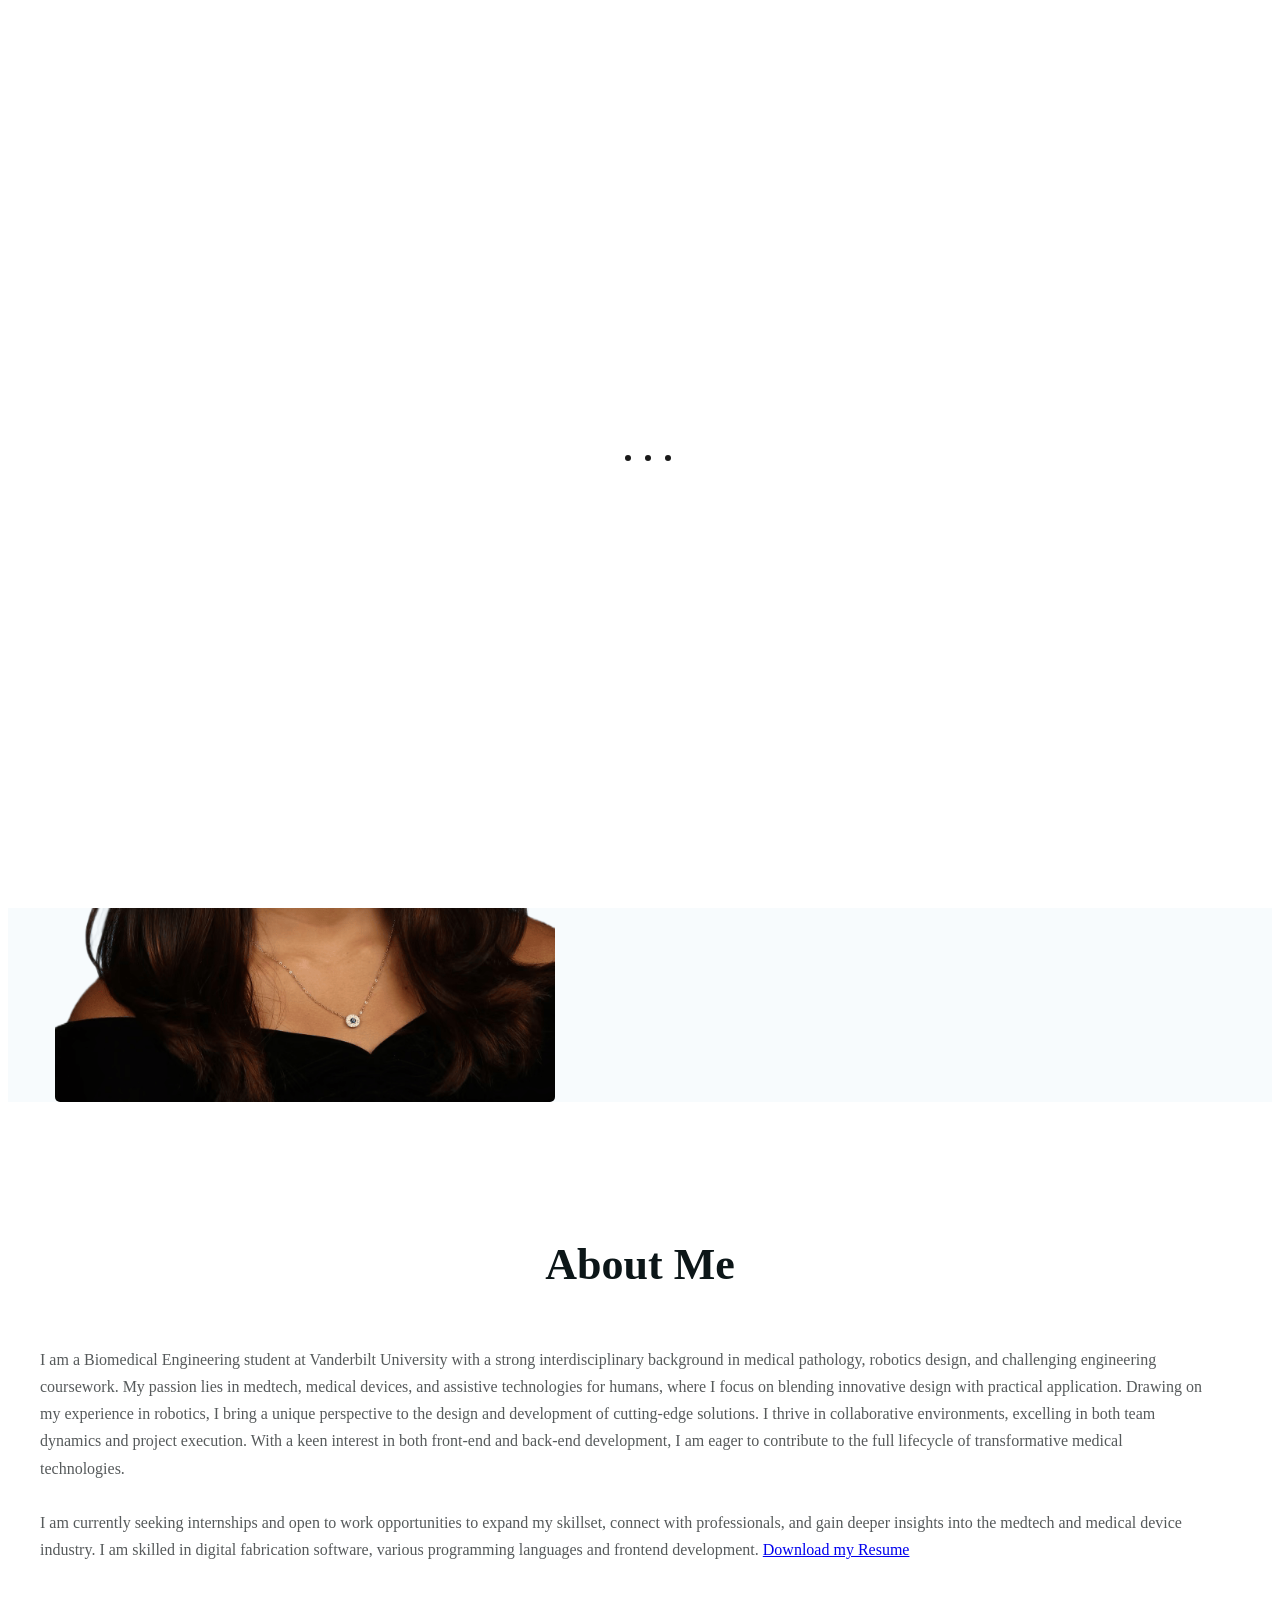
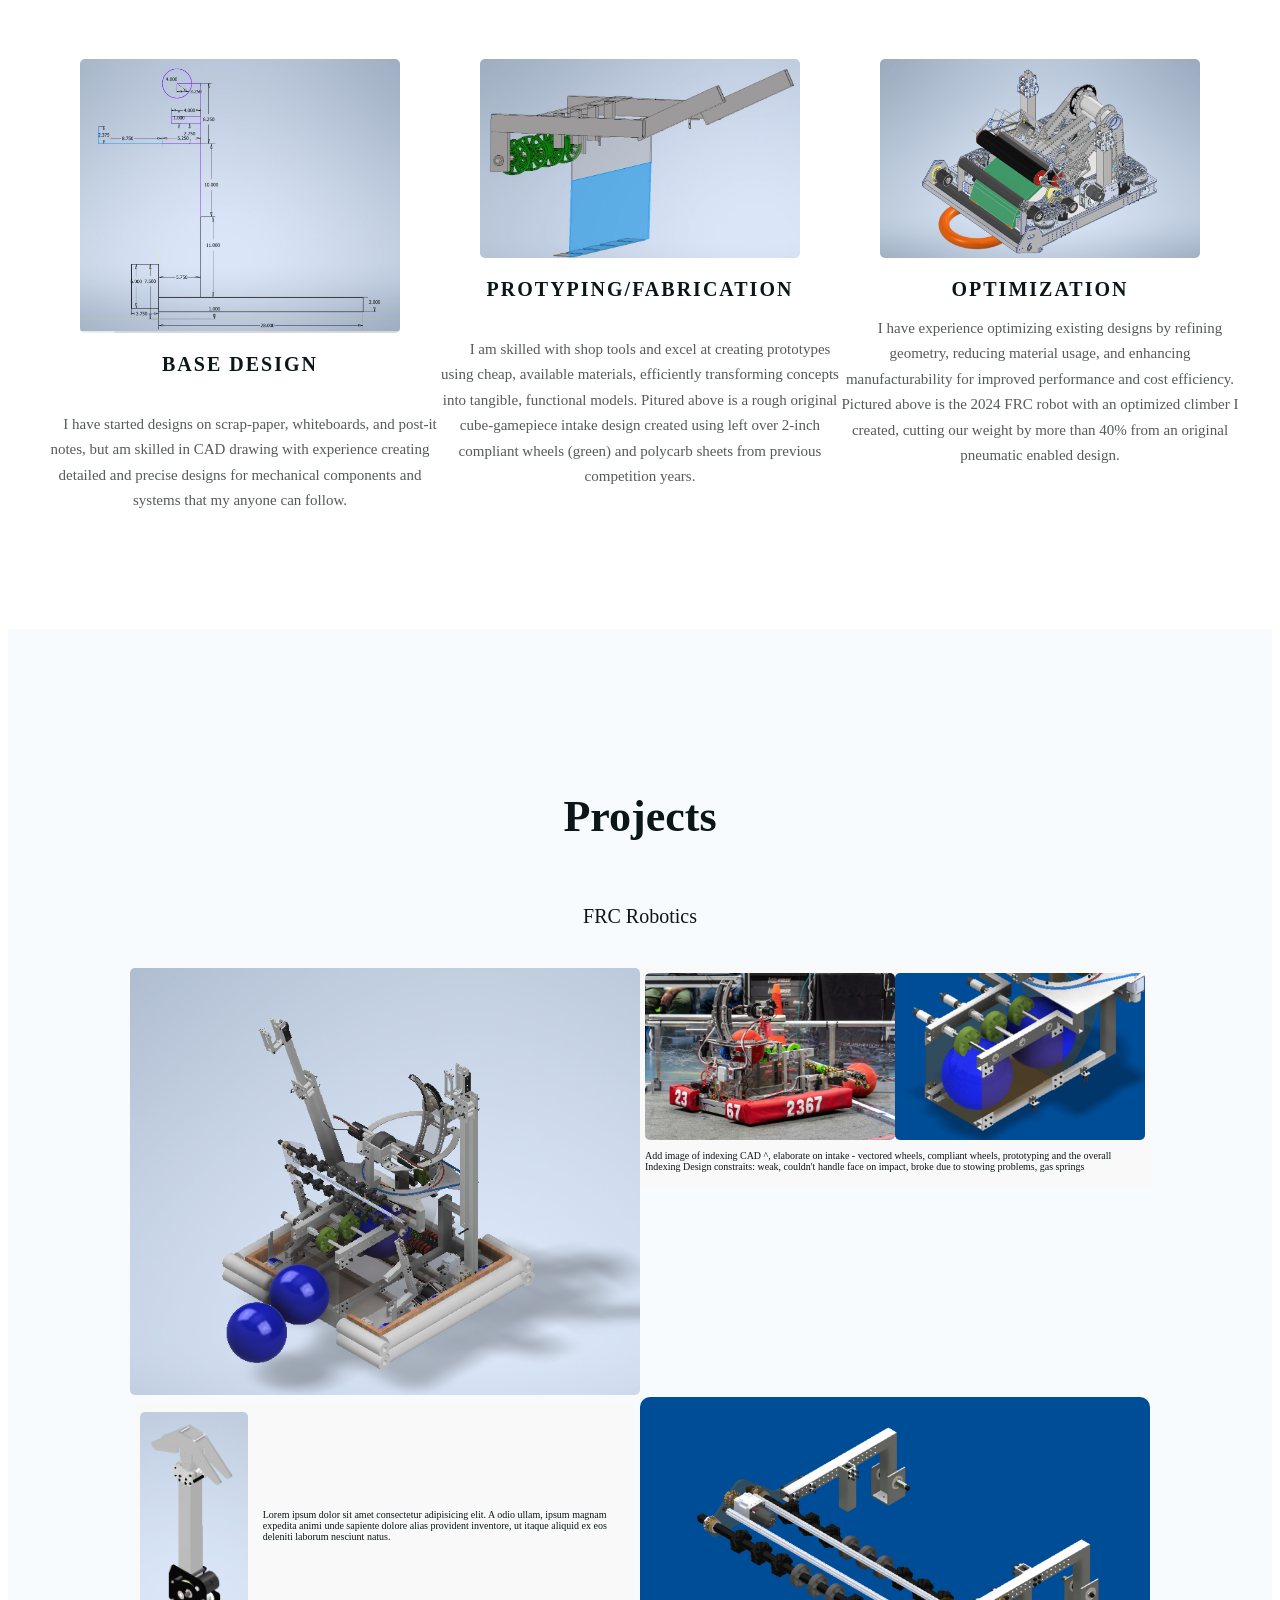
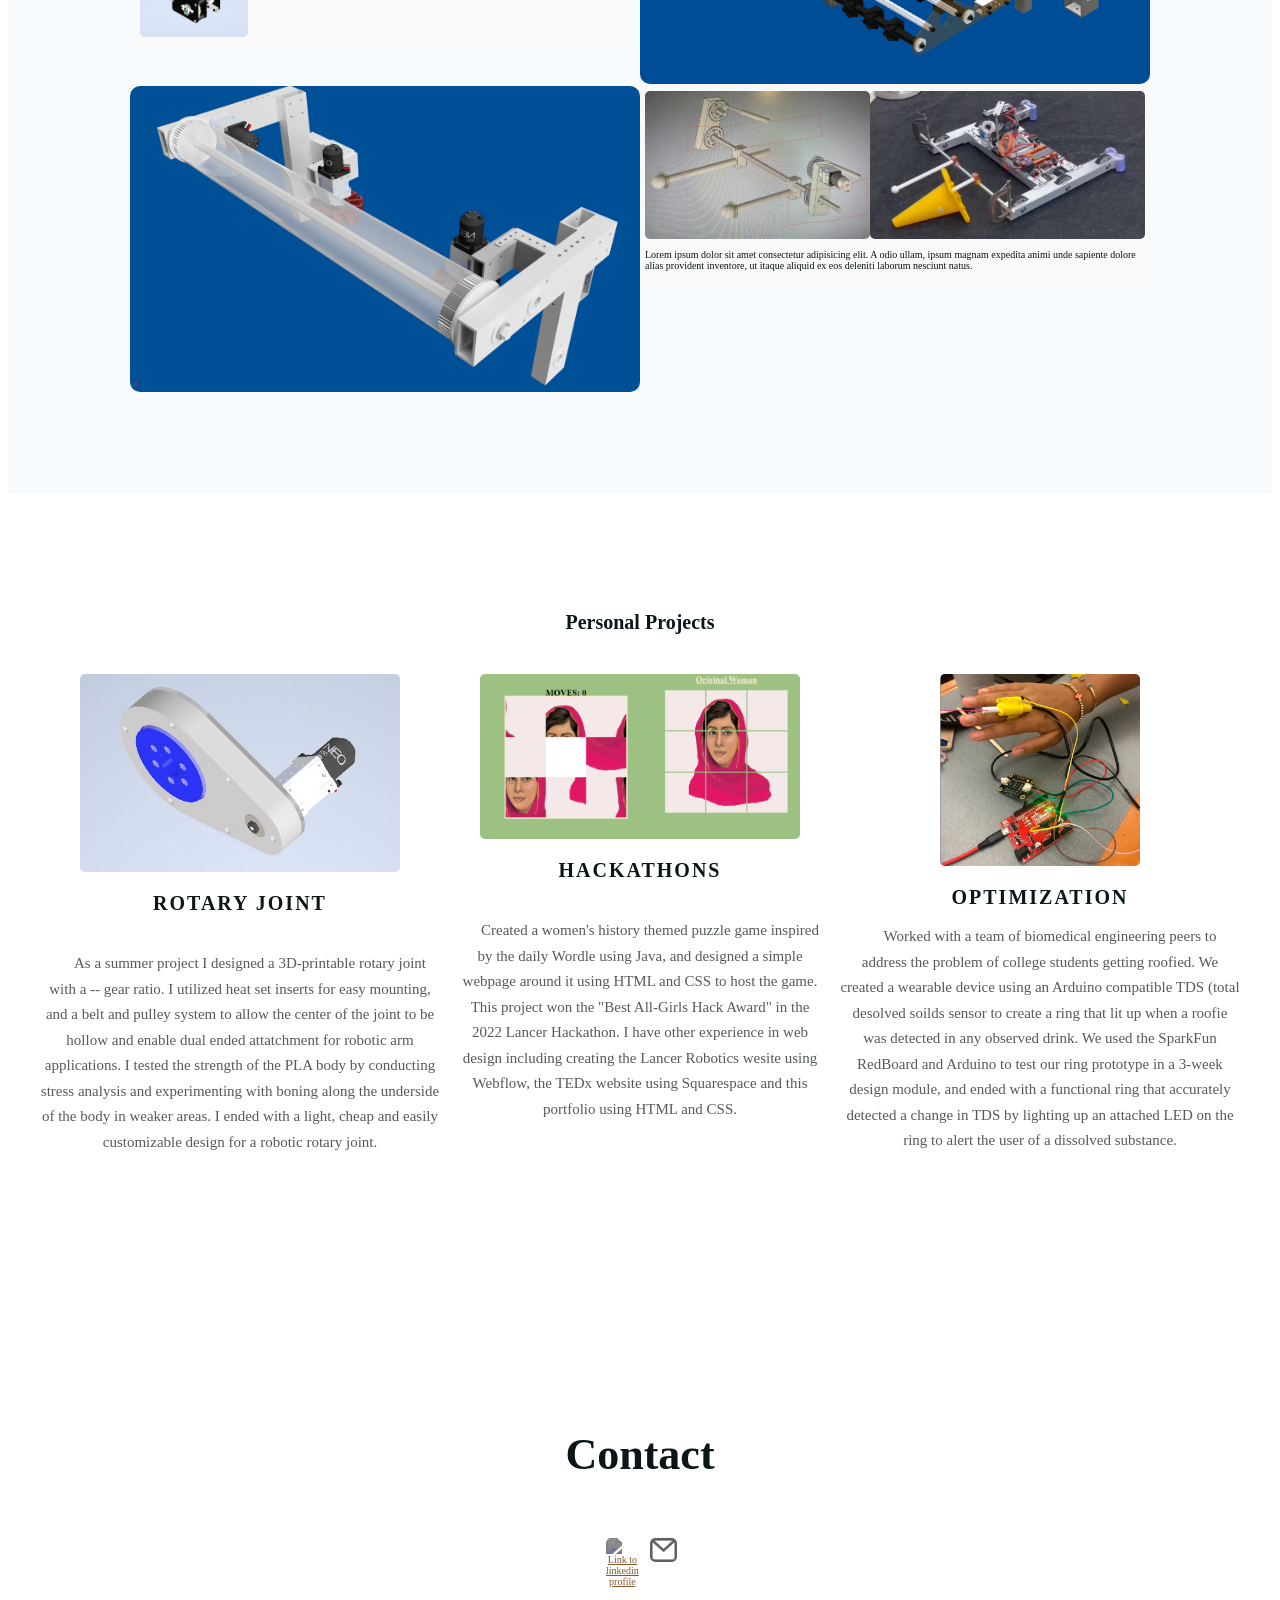
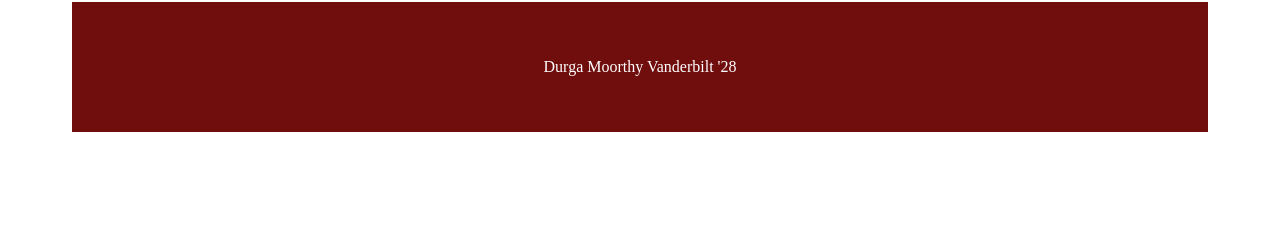
==== index.html @ f0c2b2a3 "initial commit" ====
<!DOCTYPE html>
<html lang="en">
  <head>
    <meta charset="UTF-8" />
    <meta name="viewport" content="width=device-width, initial-scale=1.0" />
    <title>Durga Moorthy</title>
    <link rel="shortcut icon" href="img/favicon.png" type="image/x-icon" />
    <link rel="stylesheet" href="css/main.css" />
    <link rel="stylesheet" href="css/media.css" />
    <link
      rel="stylesheet"
      href="https://cdnjs.cloudflare.com/ajax/libs/aos/2.3.4/aos.css"
      integrity="sha512-1cK78a1o+ht2JcaW6g8OXYwqpev9+6GqOkz9xmBN9iUUhIndKtxwILGWYOSibOKjLsEdjyjZvYDq/cZwNeak0w=="
      crossorigin="anonymous"
      referrerpolicy="no-referrer"
    />
  </head>

  <body>
    <div id="preloader">
      <div class="jumping-dots">
        <div></div>
        <div></div>
        <div></div>
      </div>
    </div>

    <header id="header" class="header">
      <div class="container container-lg">
        <div class="header-nav">
          <a href="#home" class="logo">D<span>.</span>Moorthy</a>
          <nav id="nav" class="nav">
            <ul class="nav-list">
              <li class="nav-item">
                <a href="#home" class="nav-link active">Home</a>
              </li>
              <li class="nav-item">
                <a href="#about" class="nav-link">About</a>
              </li>
              <li class="nav-item">
                <a href="#projects" class="nav-link">Projects</a>
              </li>
              <li class="nav-item">
                <a href="#contact" class="nav-link">Contact</a>
              </li>
            </ul>
            <button id="nav-btn" class="nav-btn">
              <img
                id="nav-btn-img"
                src="img/icons/open.svg"
                alt="Navigation button"
              />
            </button>
          </nav>
        </div>
      </div>
    </header>

    <section id="home" class="hero">
      <div class="container container-lg">
        <div
          class="hero-row"
          data-aos="fade-zoom-in"
          data-aos-easing="ease-in-out"
          data-aos-delay="1800"
          data-aos-duration="2000"
        >
          <div class="hero-content">
            <span class="hero-greeting"> Hello, I am</span>
            <h1 class="hero-heading">Durga Moorthy</h1>
            <span class="hero-heading-subtitle"
              >Biomedical Engineering at Vanderbilt University</span
            >
            <pre>     </pre>



            <div>
              <a href="#projects" class="btn">My Projects</a>
              <a href="#contact" class="btn btn-white">Contact Me</a>
            </div>
          </div>
          <div class="hero-img">
            <img
              src="img/BgRemovedSnrPic.png"
              alt="SnrPortrait</a>
              "
            />
          </div>
        </div>
      </div>
    </section>

    <section id="about" class="about">
      <div class="container">
        <div class="about-title">
          <h2 class="title">About Me</h2>
        </div>
        <div class="about-row">
          <div class="about-content">
            <p class="about-descr">
              I am a Biomedical Engineering student at Vanderbilt University with a strong interdisciplinary background in medical pathology, robotics design, and challenging engineering coursework. My passion lies in medtech, medical devices, and assistive technologies for humans, where I focus on blending innovative design with practical application. Drawing on my experience in robotics, I bring a unique perspective to the design and development of cutting-edge solutions. I thrive in collaborative environments, excelling in both team dynamics and project execution. With a keen interest in both front-end and back-end development, I am eager to contribute to the full lifecycle of transformative medical technologies. <br />
              <br />
              I am currently seeking internships and open to work opportunities to expand my skillset, connect with professionals, and gain deeper insights into the medtech and medical device industry. I am skilled in digital fabrication software, various programming languages and frontend development.

              <a href="img/services/Resume.pdf" target="_blank">Download my Resume</a>

            </p>
            
          </div>
          
        </div>

        <div class="services-row">
          <div class="service-card" data-aos="fade-down">
            <img class="service-card-img" src="img/services/sketch.jpeg" alt=""
             style="width: 80%; height: auto; max-width: 450px; filter: invert(0);" />
            <h3 class="service-card-title">Base Design</h3>
            <br>
            <p style="text-indent: 20px;">
              I have started designs on scrap-paper, whiteboards, and post-it notes, but am skilled in CAD drawing with experience creating detailed and precise designs for mechanical components and systems that my anyone can follow.
            </p>
          </div>

          <div class="service-card" data-aos="fade-down">
            <img class="service-card-img" src="img/services/squarev1.png" alt="" 
            style="width: 80%; height: auto; max-width: 450px; filter: invert(0);" />
            <h3 class="service-card-title">Protyping/Fabrication</h3>
            <br>
            <p style="text-indent: 20px;">
              I am skilled with shop tools and excel at creating prototypes using cheap, available materials, efficiently transforming concepts into tangible, functional models. Pitured above is a rough original cube-gamepiece intake design created using left over 2-inch compliant wheels (green) and polycarb sheets from previous competition years.
            </p>
          </div>

          <div class="service-card" data-aos="fade-down">
            <img class="service-card-img" src="img/services/2024.png" alt="" 
            style="width: 80%; height: auto; max-width: 450px; filter: invert(0);" />
            <h3 class="service-card-title">Optimization</h3>
            <p style="text-indent: 20px;">
              I have experience optimizing existing designs by refining geometry, reducing material usage, and enhancing manufacturability for improved performance and cost efficiency. Pictured above is the 2024 FRC robot with an optimized climber I created, cutting our weight by more than 40% from an original pneumatic enabled design.
            </p>
          </div>
        </div>
      </div>
    </section>

   <section id="projects" class="projects">
  <div class="container container-lg">
    <div class="projects-title">
      <pre>
        
      </pre>
      <h2 class="title">Projects</h2>
      <pre>
        
      </pre>
      <span class="hero-heading-subtitle">FRC Robotics</span>
    </div>

    <div class="projects-row">
      <!-- Interactive Block 1 -->
      <div class="project-box">
        <a href="#!">
          <img class="project-img" src="img/services/01.webp" alt="" style="border-radius: 5px;"/>
          <div class="project-mask">
            <div class="project-caption">
              <h5 class="white">Compliant Wheel Indexing</h5>
              <p class="white">FRC Rapid React</p>
            </div>
          </div>
        </a>
      </div>

      <!-- Still Text Block 2 with Images -->
      <div class="project-box">
        <div class="project-text-block">
          <div class="static-images">
            
            <img src="img/services/2022robot.jpeg" alt="Static Img 2" style="width: 50%; height: auto;" />
            <img src="img/services/indexing.png" alt="Static Image 1" style="width: 50%; height: auto;" />

          </div>
          <p>
            Add image of indexing CAD ^, elaborate on intake - vectored wheels, compliant wheels, prototyping and the overall Indexing

            Design constraits: weak, couldn't handle face on impact, broke due to stowing problems, gas springs

          </p>
        </div>
      </div>

      <!-- Still Text Block 3 with Images -->
    <div class="project-box">
      <div class="project-text-block" style="margin: 5px; display: flex; align-items: center;">
        <!-- Image Block -->
        <div style="flex-shrink: 0;">
        <img 
          src="img/works/03.png" 
          alt="Added Image" 
          style="margin-top: 5px; margin-bottom: 5px; width: auto; height: 225px; border-radius: 5px;" 
        />
      </div>

        
        <!-- Text Block -->
        <div style="margin-left: 10px; padding: 5px;">
          <p>
            Lorem ipsum dolor sit amet consectetur adipisicing elit. A odio ullam,
            ipsum magnam expedita animi unde sapiente dolore alias provident
            inventore, ut itaque aliquid ex eos deleniti laborum nesciunt natus.
          </p>
        </div>
      </div>
    </div>





      <!-- Interactive Block 4 -->
      <div class="project-box">
        <a href="#!">
          <img class="project-img" src="img/services/2022intake.png" alt="" style="border-radius: 10px;"/>
          <div class="project-mask">
            <div class="project-caption">
              <h5 class="white">Vectored Wheel Intake</h5>
              <p class="white">FRC Rapid React</p>
            </div>
          </div>
        </a>
      </div>

      <!-- Interactive Block 5 -->
      <div class="project-box">
        <a href="#!">
          <img class="project-img" src="img/services/cubeintake.png" alt="" style="border-radius: 10px;"/>
          <div class="project-mask">
            <div class="project-caption">
              <h5 class="white">Dual Purpose Intake Prototyping</h5>
              <p class="white">FRC Charged Up</p>
            </div>
          </div>
        </a>
      </div>

      <!-- Still Text Block 6 with Images -->
      <div class="project-box">
        <div class="project-text-block">
          <div class="static-images">
            <img src="img/services/cone.png" alt="Static Image 5" style="width: 45%; height:auto;"/>
            <img src="img/services/conetest.png" alt="Static Image 6" style="width: 55%; height:auto;"/>
          </div>
          <p>
            Lorem ipsum dolor sit amet consectetur adipisicing elit. A odio ullam,
            ipsum magnam expedita animi unde sapiente dolore alias provident
            inventore, ut itaque aliquid ex eos deleniti laborum nesciunt natus.
          </p>
        </div>
      </div>
    </div>
  </div>
</section>



 <section id="about" class="about">
      <div class="container">
        <div class="about-title">
          <h2 class="title" style="font-size: 20px;">Personal Projects</h2>
        </div>
       

        <div class="services-row">
          <div class="service-card" data-aos="fade-down">
            <img class="service-card-img" src="img/services/rotaryjoint.png" alt=""
             style="width: 80%; height: auto; max-width: 450px; filter: invert(0);" />
            <h3 class="service-card-title">Rotary Joint</h3>
            <br>
            <p style="text-indent: 20px;">
              As a summer project I designed a 3D-printable rotary joint with a -- gear ratio. I utilized heat set inserts for easy mounting, and a belt and pulley system to allow the center of the joint to be hollow and enable dual ended attatchment for robotic arm applications. I tested the strength of the PLA body by conducting stress analysis and experimenting with boning along the underside of the body in weaker areas. I ended with a light, cheap and easily customizable design for a robotic rotary joint.
            </p>
          </div>

          <div class="service-card" data-aos="fade-down">
            <img class="service-card-img" src="img/services/game.png" alt="" 
            style="width: 80%; height: auto; max-width: 450px; filter: invert(0);" />
            <h3 class="service-card-title">Hackathons</h3>
            <br>
            <p style="text-indent: 20px; margin: 5px; padding: 10px;">
              Created a women's history themed puzzle game inspired by the daily Wordle using Java, and designed a simple webpage around it using HTML and CSS to host the game. This project won the "Best All-Girls Hack Award" in the 2022 Lancer Hackathon. I have other experience in web design including creating the Lancer Robotics wesite using Webflow, the TEDx website using Squarespace and this portfolio using HTML and CSS.
          </div>

          <div class="service-card" data-aos="fade-down">
            <img class="service-card-img" src="img/services/ring.png" alt="" 
            style="width: 50%; height: auto; max-width: 450px; filter: invert(0);" />
            <h3 class="service-card-title">Optimization</h3>
            <p style="text-indent: 20px;">
              Worked with a team of biomedical engineering peers to address the problem of college students getting roofied. We created a wearable device using an Arduino compatible TDS (total desolved soilds sensor to create a ring that lit up when a roofie was detected in any observed drink. We used the SparkFun RedBoard and Arduino to test our ring prototype in a 3-week design module, and ended with a functional ring that accurately detected a change in TDS by lighting up an attached LED on the ring to alert the user of a dissolved substance.
            </p>
          </div>
        </div>
      </div>
    </section>


<div class="container container-lg">
    
     






       

    <section id="contact" class="contact">
      <div class="container">
        <div class="contact-title">
          <h4 class="title">Contact</h4>
        </div>
        <div class="contact-content">
          <div class="social-links-row footer-social">
          

            <a href="https://www.linkedin.com/in/durga-moorthy-82a44b263/">
              <img
                src="img/social_icons/linkedin.svg"
                alt="Link to linkedin profile"
                style="height: 24px; margin-right: 10px;"
              />
            </a>

            <a href="mailto:durga.s.moorthy@vanderbilt.edu">
              <img
                src="img/social_icons/gmail.png"
                alt="Link to gmail"
                style="height: 24px;"
              />
            </a>

          </div>
          
        </div>


    <footer class="footer">
      <div class="container">
        <div class="footer-row">
           

          

  
             

          <div class="footer-copyright">
            <p class="white">Durga Moorthy Vanderbilt '28
          </div>
        </div>
      </div>
    </footer>

    <div id="goToTop" class="goToTop">
      <a href="#home">
        <img src="img/icons/arrow_up.svg" alt="Back to top"
      /></a>
    </div>

    <script
      src="https://cdnjs.cloudflare.com/ajax/libs/aos/2.3.4/aos.js"
      integrity="sha512-A7AYk1fGKX6S2SsHywmPkrnzTZHrgiVT7GcQkLGDe2ev0aWb8zejytzS8wjo7PGEXKqJOrjQ4oORtnimIRZBtw=="
      crossorigin="anonymous"
      referrerpolicy="no-referrer"
    ></script>
    <script src="js/main.js"></script>
  </body>
</html>
---- css/main.css ----
@import "./reset.css";
@import url("https://fonts.googleapis.com/css2?family=Poppins:wght@400;500;600;700&display=swap");

:root {
  --primary-bg-color: #f7fbfd;
  --primary-accent: #700d0d;
  --secondary-accent: #6f1d1b;

  --main-text-color: #0c1618;
  --gray-text-color: #565a5b;

  --white-color: #fff;
  --gray-color: #e9e8e8;
  --gray-color-2: #c0c0c0;
  --gray-color-3: #e6e6e6;

  --color-preloader-bg: var(--white-color);
  --color-dots: #1a1a1a;
}

/* Common styles */
html {
  font-size: 62.5%;
  scroll-behavior: smooth;
  overflow-x: hidden;
}

body {
  color: var(--main-text-color);
  font-family: 'Oswald'; font-size 10 px;
}

.container {
  padding: 0 3.2rem;
  max-width: 120rem;
  margin: 0 auto;
}

.container-lg {
  max-width: 160rem;
}

.title {
  font-size: 4.4rem;
  font-weight: 600;
  text-align: center;
}

.btn {
  display: inline-block;
  height: 5.2rem;
  font-weight: 500;
  font-size: 1.2rem;
  text-transform: uppercase;
  letter-spacing: 0.3em;
  line-height: 5.2rem;
  padding: 0 3.6rem;
  margin: 0 1.2rem 1.6rem 0;
  color: var(--white-color);
  text-decoration: none;
  text-align: center;
  white-space: nowrap;
  cursor: pointer;
  transition: all 0.3s;
  background-color: var(--primary-accent);
  border: 2px solid var(--primary-accent);
  transition: all 0.3s ease-in;
}

.btn:hover,
.btn:focus {
  background-color: var(--secondary-accent);
  border-color: var(--secondary-accent);
  color: var(--white-color);
  outline: 0;
}

.btn:active {
  background-color: #8b4a48;
}

.btn-white {
  background: transparent;
  font-weight: 700;
  border: 2px solid var(--primary-accent);
  color: var(--primary-accent);
  transition: all 0.3s ease-in;
}

.btn-white:hover,
.btn-white:focus {
  background: var(--primary-accent);
  border: 2px solid var(--primary-accent);
  color: var(--white-color);
}

.btn-white:active {
  background-color: #3c4446;
}

.btn-red {
  background: var(--secondary-accent);
  border: 2px solid var(--secondary-accent);
  color: var(--white-color);
  transition: all 0.3s ease-in;
}

.btn-red:hover,
.btn-red:focus {
  background: var(--primary-accent);
  border: 2px solid var(--primary-accent);
}

.btn-red:active {
  background-color: #3c4446;
}

h5 {
  font-size: 15px;
  letter-spacing: 2px;
  line-height: 23px;
  font-weight: 600;
  text-transform: uppercase;
}

.white {
  color: var(--white-color);
}

/* Header */
.header {
  z-index: 100;
  background-color: transparent;
  height: 7.2rem;
  width: 100%;
  position: absolute;
  top: 0;
  left: 0;
  padding: 2.5rem 0;
}

.header-nav {
  display: flex;
  justify-content: space-between;
  align-items: center;
  padding: 0 2.5rem;
  height: 7.2rem;
}

.header-sticky {
  position: fixed;
  top: 0;
  left: 0;
  width: 100%;
  z-index: 1999;
  background-color: rgba(255, 255, 255, 0.95);
  box-shadow: 0px 0px 15px rgba(0, 0, 0, 0.07);
  padding-top: 0;
  padding-bottom: 0;
  animation: slideInDown 0.3s ease-in-out;
}

@keyframes slideInDown {
  0% {
    transform: translateY(-100%);
    visibility: visible;
  }

  100% {
    transform: translateY(0);
  }
}

.logo {
  position: relative;
  padding: 0 1.2rem 0.3rem 0;
  line-height: 1;
  font-weight: 600;
  font-size: 3.2rem;
  color: var(--main-text-color);
}

.logo span {
  color: var(--secondary-accent);
  font-size: 4rem;
}

.nav-list {
  display: flex;
  column-gap: 2.6rem;
  font-weight: 400;
  font-size: 1.6rem;
}

.nav-btn {
  display: none;
}

.nav-link {
  color: var(--gray-text-color);
}

.nav-link.active {
  color: var(--secondary-accent);
  font-weight: 600;
}

/* Hero section */
.hero {
  position: relative;
  padding-top: 18rem;
  background-color: var(--primary-bg-color);
}

.hero-row {
  display: flex;
  flex-wrap: wrap;
}

.hero-content {
  text-align: left;
  align-self: center;
  flex: 0 0 58.3333%;
  padding: 2rem;
}

.hero-greeting {
  font-size: 2rem;
  font-weight: 400;
  text-transform: uppercase;
  letter-spacing: 0.3rem;
  color: var(--secondary-accent);
}

.hero-heading {
  margin: 0.5rem 0;
  font-weight: 500;
  font-size: 8rem;
  line-height: 1.2;
}

.hero-heading-subtitle {
  font-size: 2rem;
  font-weight: 400;
}

.hero-img {
  flex: 0 0 41.6667%;
  text-align: right !important;
  padding: 0 1.5rem;
}

.hero-img img {
  max-width: 100%;
  height: auto;
  vertical-align: bottom;
}

.about-social-list {
  display: flex;
}

.social-links-row {
  display: flex;
  justify-content: center;
  align-items: center;
  column-gap: 2rem;
  margin: 4rem 0 4rem;
}

.social-links-row a {
  height: 2.4rem;
  width: 2.4rem;
  filter: invert(35%) sepia(11%) saturate(160%) hue-rotate(145deg)
    brightness(88%) contrast(80%);
  transition: all 0.3s ease-in-out;
}

.social-links-row a:hover {
  filter: invert(0%) sepia(0%) saturate(7500%) hue-rotate(305deg)
    brightness(97%) contrast(103%);
}

/* About section */
.about {
  padding: 10rem 0;
}

.about-title {
  margin-bottom: 4rem;
}

.about-row {
  display: flex;
  justify-content: center;
  flex-wrap: wrap;
  row-gap: 6rem;
  margin-bottom: 8rem;
}

.about-descr {
  font-size: 1.6rem;
  font-weight: 400;
  line-height: 1.7;
  color: var(--gray-text-color);
}

.about-content {
  flex: 60%;
  padding-right: 3rem;
}

.about-skills {
  min-width: 45rem;
  padding-left: 3rem;
}

.skill {
  position: relative;
  display: block;
  width: 100%;
  margin-bottom: 3rem;
}

.skill-title,
.skill-percent {
  display: inline-block;
  font-size: 1.2rem;
  font-weight: 700;
  text-transform: uppercase;
  letter-spacing: 0.1rem;
}

.skill-percent {
  float: right;
}

.skillbar {
  height: 0.4rem;
  background-color: var(--secondary-accent);
}

.skillbar:before {
  background: var(--gray-color);
  content: "";
  height: 0.4rem;
  position: absolute;
  width: 100%;
  z-index: -1;
}

.about-download-btn {
  margin-top: 4rem;
}

.services-row {
  display: flex;
  row-gap: 6rem;
  flex-wrap: wrap;
  justify-content: space-between;
}

.service-card {
  flex: 33.33333333%;
}

.service-card-img {
  display: block;
  height: 5rem;
  margin: 0 auto 2rem;
  filter: invert(33%) sepia(7%) saturate(243%) hue-rotate(145deg)
    brightness(94%) contrast(81%);
}

.service-card-title {
  text-align: center;
  text-transform: uppercase;
  letter-spacing: 0.2rem;
  margin-bottom: 1rem;
  font-weight: 600;
  font-size: 2rem;
}

.service-card p {
  font-size: 1.5rem;
  line-height: 1.7;
  text-align: center;
  color: var(--gray-text-color);
}

/* Works */
.projects {
  padding: 10rem 0;
  background-color: var(--primary-bg-color);
}

.projects-title {
  text-align: center;
  margin-bottom: 4rem;
}

.projects-row {
  display: flex;
  flex-wrap: wrap;
  justify-content: center;
}

.project-box {
  position: relative;
  overflow: hidden;
  display: block;
  max-width: 51rem;
}

.project-box a {
  display: inline-block;
}

.project-box:hover .project-mask {
  opacity: 1;
  visibility: visible;
}

.project-box:hover .project-mask .project-caption {
  bottom: 30px;
  opacity: 1;
}

.project-box:hover .project-img {
  transform: scale(1.1);
  transition: all 2s cubic-bezier(0.23, 1, 0.32, 1) 0s;
  width: 100%;

}

.project-img {
  transform: scale(1);
  width: 100%;
  transition: all 2s cubic-bezier(0.23, 1, 0.32, 1) 0s;
  object-fit: cover;
}

.project-mask {
  background: none repeat scroll 0 0 rgba(0, 0, 0, 0.7);
  height: 100%;
  position: absolute;
  transition: all 0.5s ease-in-out 0s;
  width: 100%;
  top: 0;
  left: 0;
  opacity: 0;
  visibility: hidden;
  overflow: hidden;
}

.project-mask p {
  text-transform: uppercase;
  font-size: 1.1rem;
  letter-spacing: 0.15rem;
  font-weight: 400;
  margin-top: 0;
  text-align: left;
}

.project-mask .project-caption {
  position: absolute;
  bottom: -6rem;
  left: 0;
  padding-left: 3rem;
  padding-right: 3rem;
  text-align: left;
  transition: all 0.5s ease-in-out 0s;
  opacity: 0;
}

.project-mask p {
  text-transform: uppercase;
  font-size: 1.1rem;
  letter-spacing: 0.15rem;
  font-weight: 400;
  margin-top: 0;
  text-align: left;
}

/* Contact */
.contact {
  padding: 10rem 0;
  text-align: center;
}

.contact-title {
  margin-bottom: 4rem;
}

.contact-content {
  font-size: 1 rem;
  margin: 0 auto 2rem;
}

.contact form {
  max-width: 50rem;
  margin: 2rem auto;
  text-align: center;
}

.contact form .input-box {
  display: flex;
  justify-content: space-between;
  flex-wrap: wrap;
}

.contact form .input-box input,
.contact form textarea {
  width: 100%;
  padding: 1.5rem;
  font-size: 1.5rem;
  color: var(--gray-text-color);
  border: 0.1rem solid var(--gray-color-2);
  margin: 0.7rem 0;
}

.contact form .input-box input {
  width: 100%;
}

.contact form textarea {
  resize: none;
}




.project-text-block {
  position: relative;
  padding: 5px;
  background-color: #f9f9f9;
}

.static-images {
  display: flex;
  justify-content: space-between;
  margin-bottom: 5px;
}

.static-images img {
  width: 48%;
  height: 100px; /* Adjust height to achieve half-text block size */
  object-fit: cover;
  border-radius: 5px;
}


/* Global image styling */
img {
  border-radius: 5px;
}


/* Footer */
.footer {
  background-color: var(--primary-accent);
  color: var(--gray-color-3);
}

.footer-row {
  display: flex;
  flex-direction: column;
  column-gap: 2rem;
  align-items: center;
  padding: 4rem 0;
}

.footer-social {
  margin-top: 0;
}

.footer-social a:hover {
  filter: invert(100%) sepia(100%) saturate(0%) hue-rotate(288deg)
    brightness(102%) contrast(102%);
}

.footer-copyright {
  font-size: 1.6rem;
}

/* "go to top" button */
.goToTop {
  z-index: 599;
  position: fixed;
  width: 4rem;
  height: 4rem;
  background-color: var(--gray-color);
  top: auto;
  left: auto;
  right: 3rem;
  bottom: 3rem;
  cursor: pointer;
  opacity: 0;
  border-radius: 0.2rem;
  transition: opacity 350ms;
}

.goToTop a {
  display: flex;
  align-items: center;
  justify-content: center;
  width: 100%;
  height: 100%;
  filter: invert(4%) sepia(23%) saturate(2306%) hue-rotate(148deg)
    brightness(91%) contrast(90%);
}

.goToTop img {
  height: 1.6rem;
  width: 1.6rem;
}

.goToTop:hover {
  filter: invert(100%) sepia(100%) saturate(0%) hue-rotate(288deg)
    brightness(102%) contrast(102%);
}

.goToTop.reveal {
  display: block;
  cursor: pointer;
  opacity: 1;
  transition: all 0.3s;
}

/* Preloader with jumping dots */
#preloader {
  position: fixed;
  display: flex;
  flex-flow: row wrap;
  justify-content: center;
  align-items: center;
  background: var(--color-preloader-bg);
  z-index: 3000;
  height: 100vh;
  width: 100vw;
  opacity: 1;
  overflow: hidden;
  transition: opacity 0.5s ease-out;
}

.jumping-dots {
  position: relative;
  width: 6px;
  height: 6px;
  padding: 0;
  display: inline-block;
}

.jumping-dots > div {
  position: absolute;
  content: "";
  top: 0;
  left: 0;
  width: 6px;
  height: 6px;
  background: var(--color-dots);
  border-radius: 50%;
}

.jumping-dots > div:nth-of-type(1) {
  left: 20px;
}

.jumping-dots > div:nth-of-type(3) {
  left: -20px;
}

.jumping-dots > div {
  animation: jumping-dots 1.2s infinite ease;
  animation-delay: 0.2s;
}

.jumping-dots > div:nth-of-type(1) {
  animation-delay: 0.4s;
}

.jumping-dots > div:nth-of-type(3) {
  animation-delay: 0s;
}

@keyframes jumping-dots {
  0% {
    top: 0;
  }

  40% {
    top: -6px;
  }

  80% {
    top: 0;
  }
}
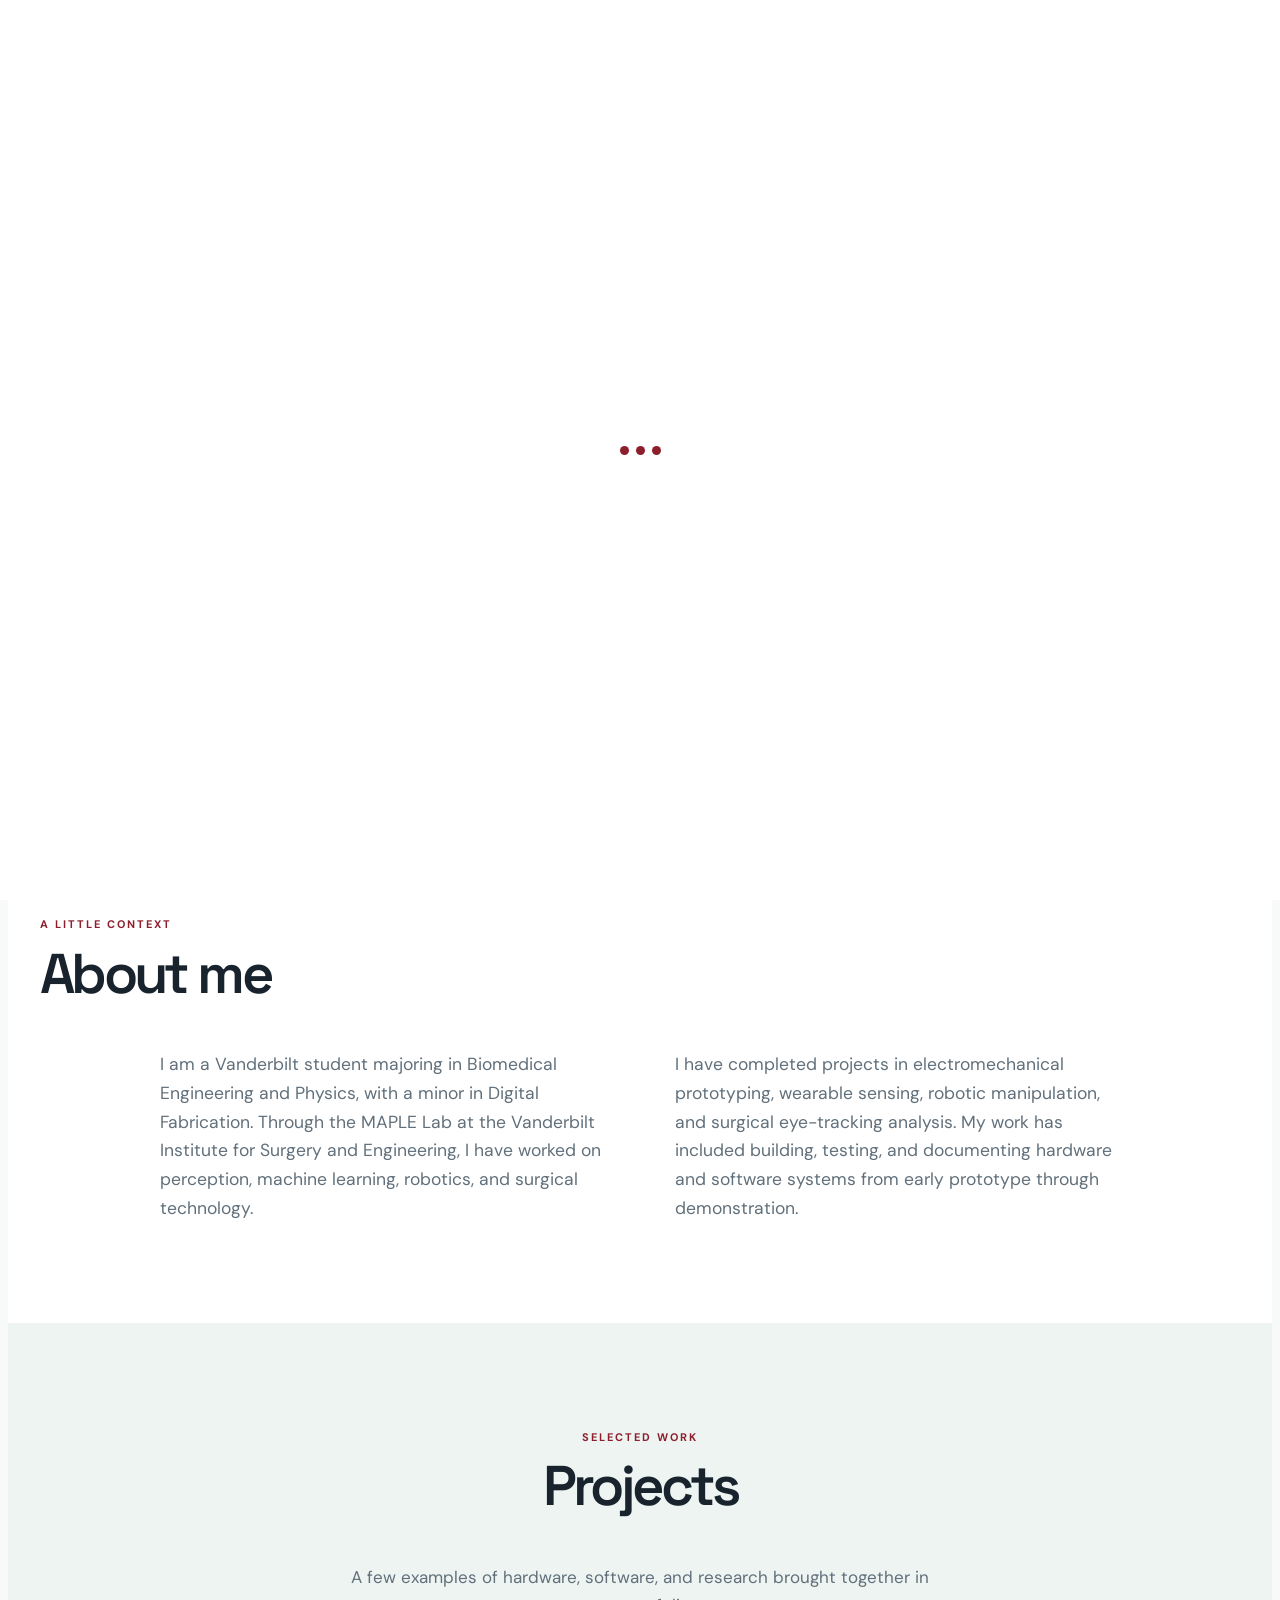
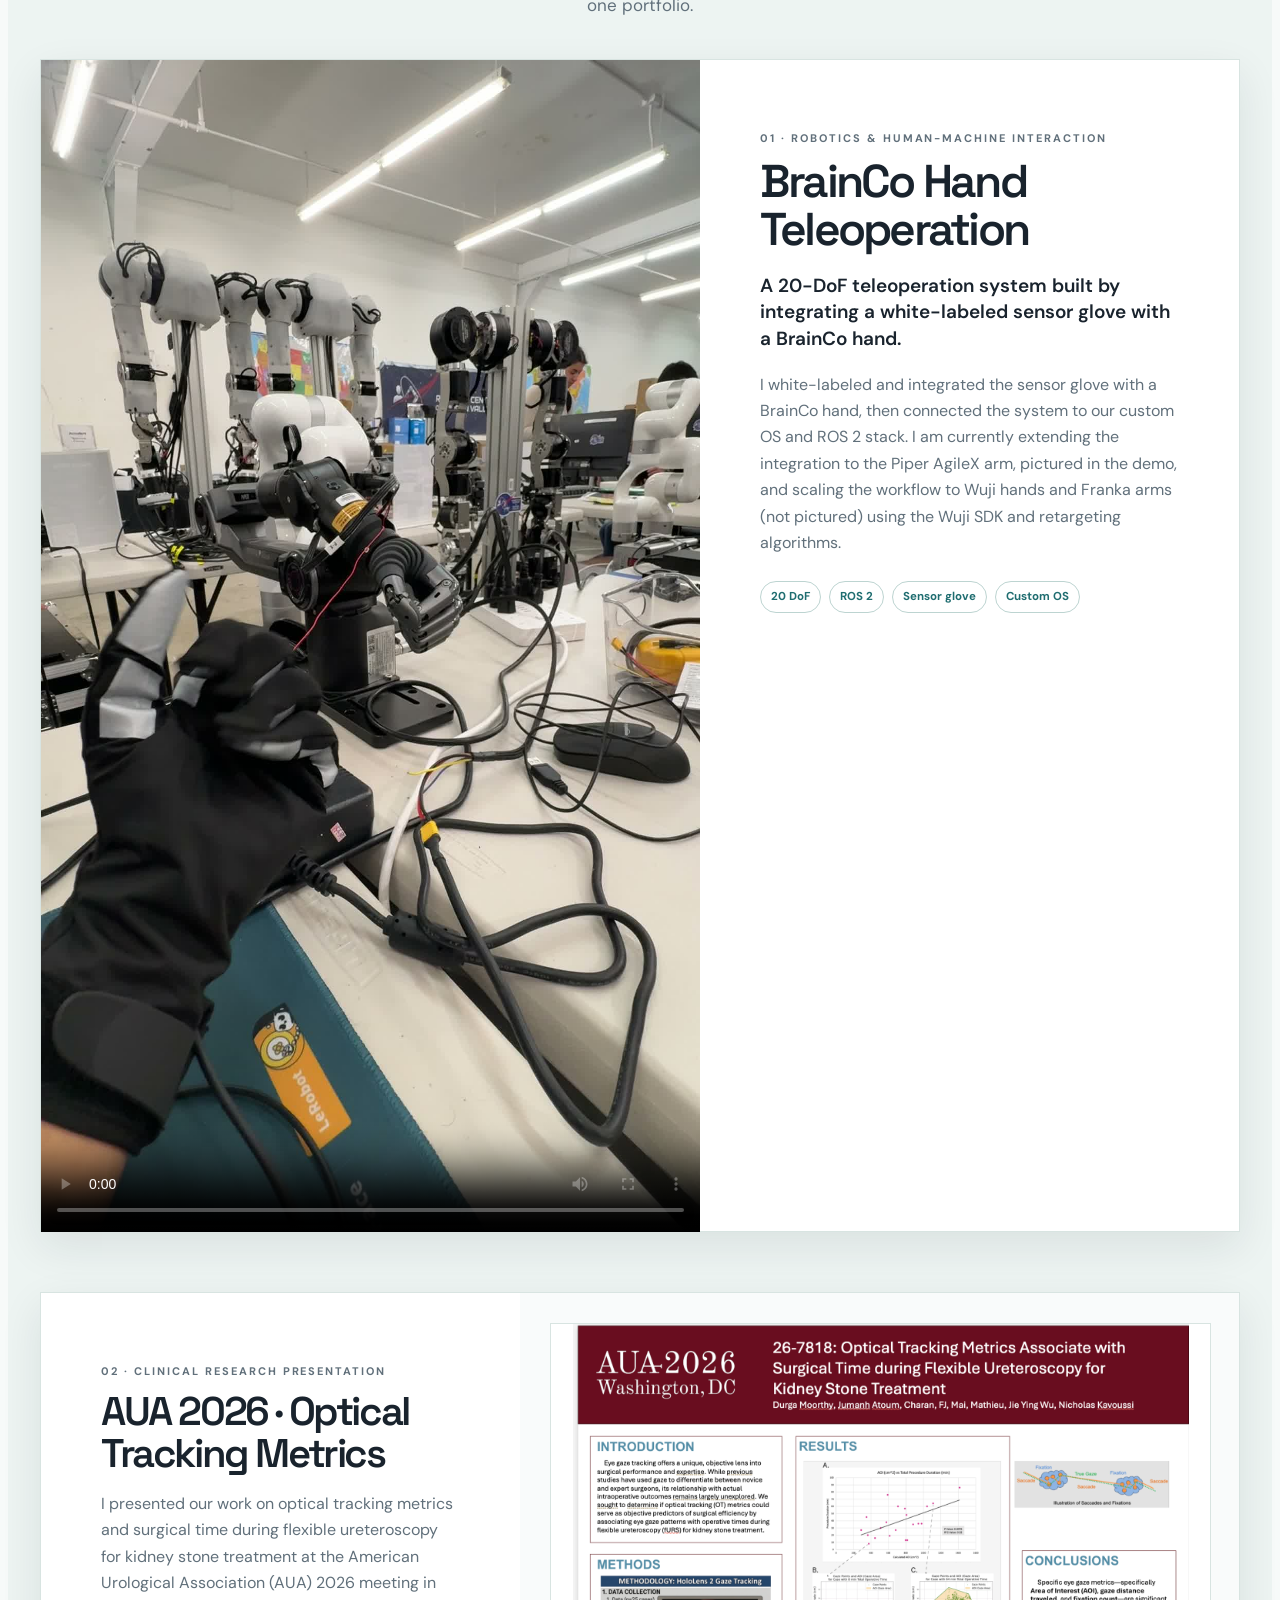
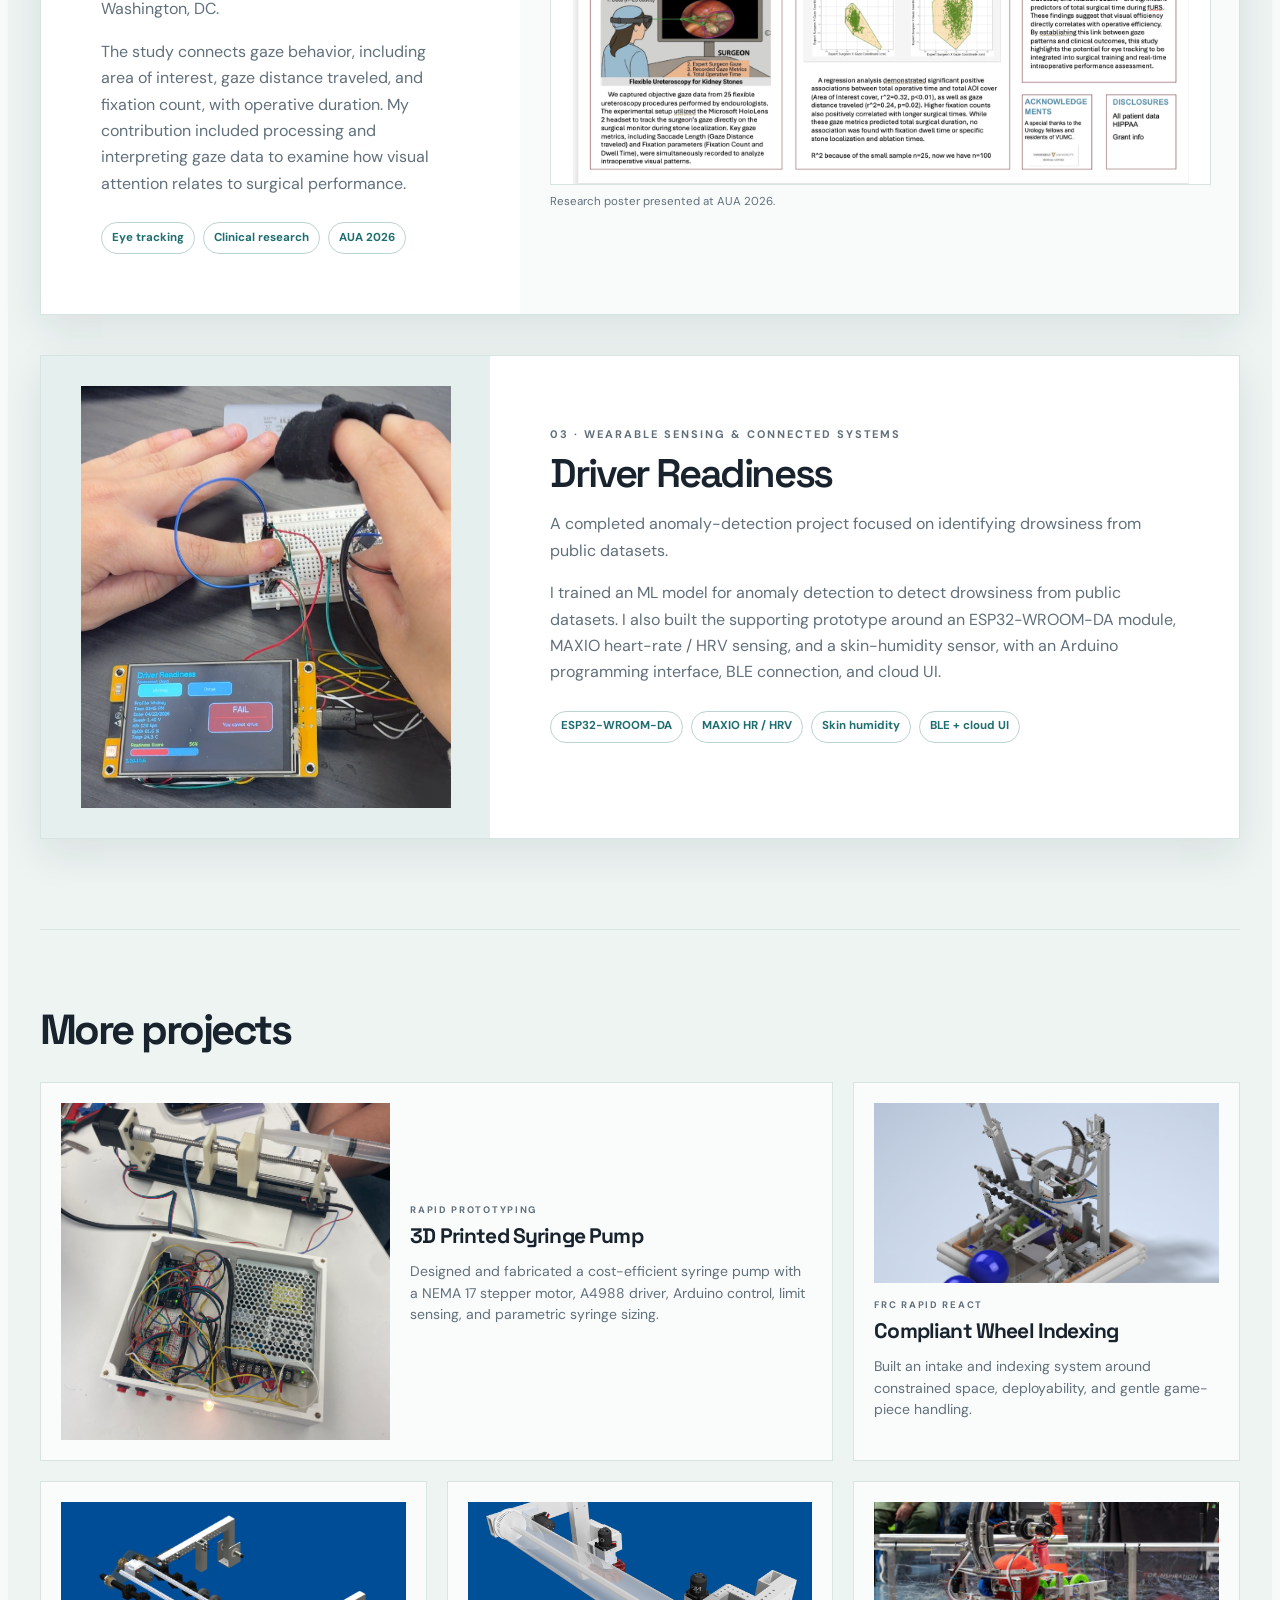
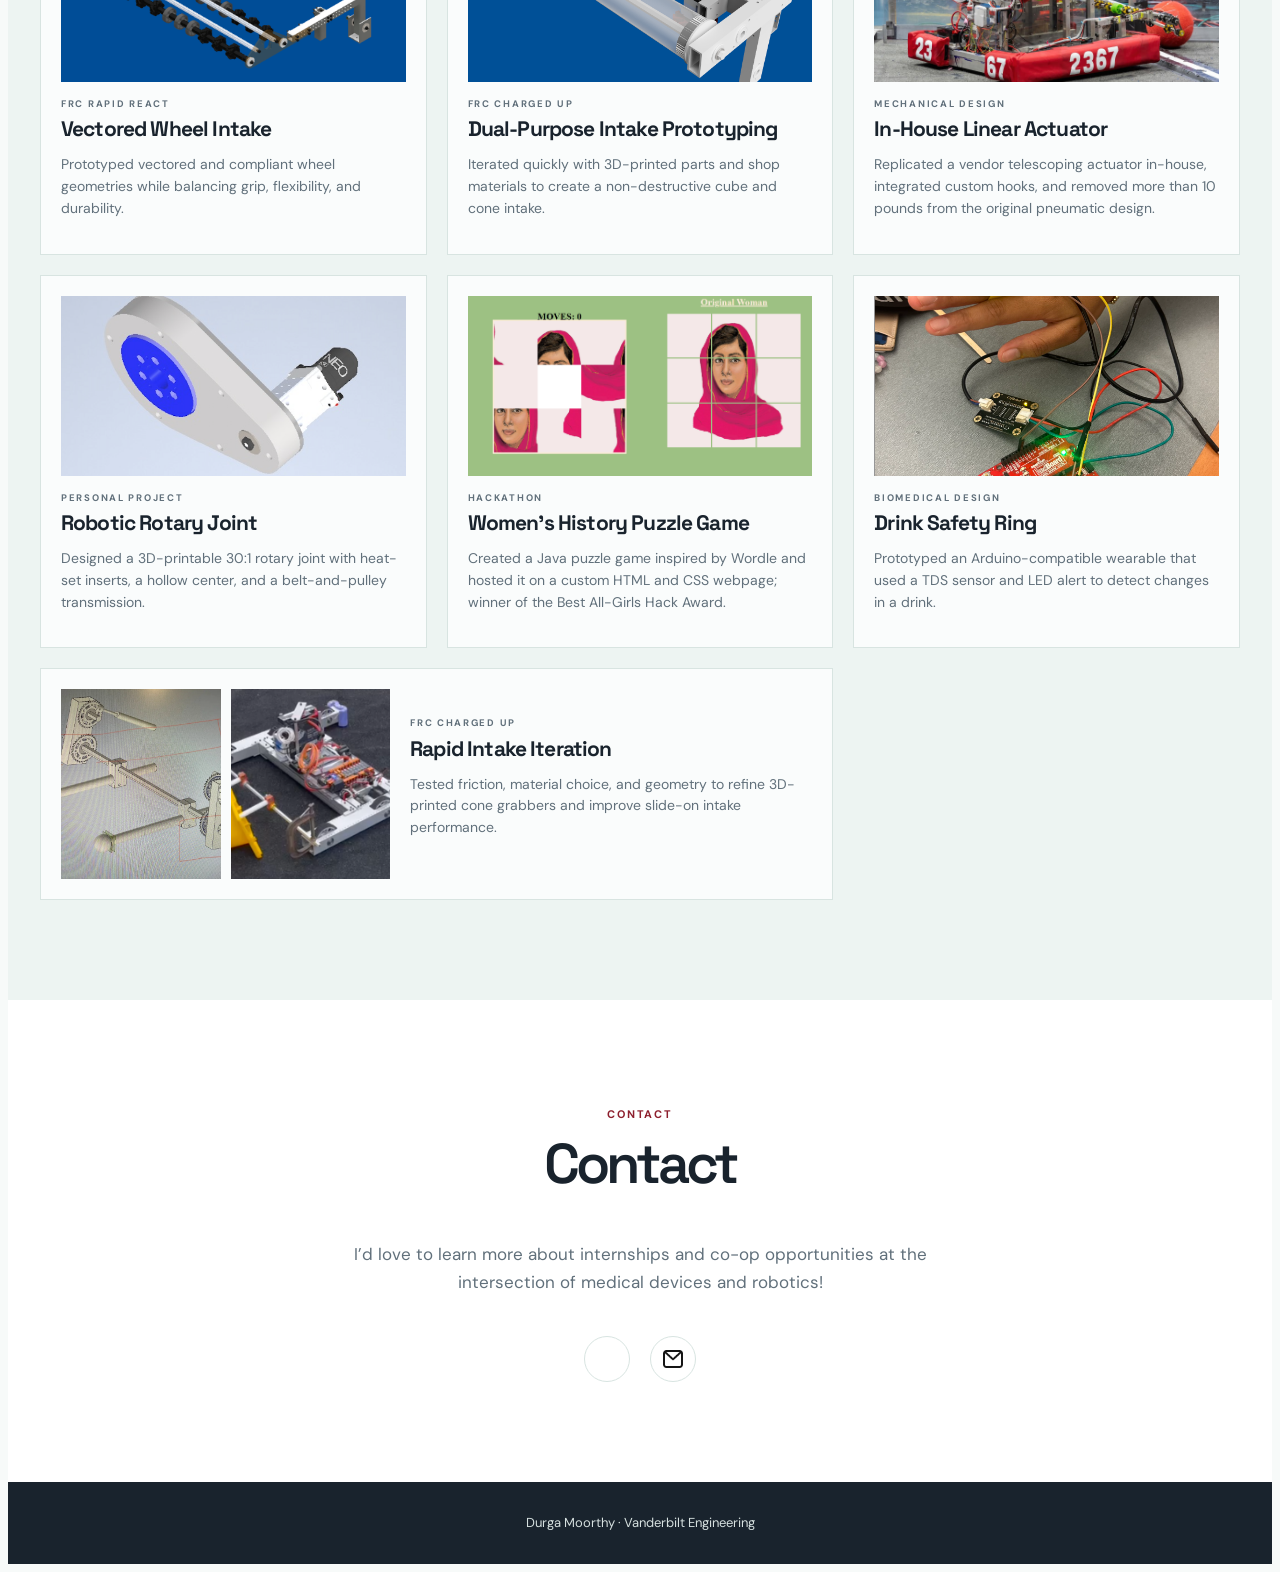
==== commit 136a45ee: "Refresh portfolio projects and student profile" ====
--- a/index.html
+++ b/index.html
@@ -3,376 +3,114 @@
   <head>
     <meta charset="UTF-8" />
     <meta name="viewport" content="width=device-width, initial-scale=1.0" />
-    <title>Durga Moorthy</title>
+    <meta name="description" content="Durga Moorthy's biomedical engineering portfolio: robotics, wearable sensing, and clinical research." />
+    <title>Durga Moorthy | Biomedical Engineering</title>
     <link rel="shortcut icon" href="img/favicon.png" type="image/x-icon" />
     <link rel="stylesheet" href="css/main.css" />
     <link rel="stylesheet" href="css/media.css" />
-    <link
-      rel="stylesheet"
-      href="https://cdnjs.cloudflare.com/ajax/libs/aos/2.3.4/aos.css"
-      integrity="sha512-1cK78a1o+ht2JcaW6g8OXYwqpev9+6GqOkz9xmBN9iUUhIndKtxwILGWYOSibOKjLsEdjyjZvYDq/cZwNeak0w=="
-      crossorigin="anonymous"
-      referrerpolicy="no-referrer"
-    />
+    <link rel="stylesheet" href="https://cdnjs.cloudflare.com/ajax/libs/aos/2.3.4/aos.css" integrity="sha512-1cK78a1o+ht2JcaW6g8OXYwqpev9+6GqOkz9xmBN9iUUhIndKtxwILGWYOSibOKjLsEdjyjZvYDq/cZwNeak0w==" crossorigin="anonymous" referrerpolicy="no-referrer" />
   </head>
 
   <body>
-    <div id="preloader">
-      <div class="jumping-dots">
-        <div></div>
-        <div></div>
-        <div></div>
-      </div>
-    </div>
+    <div id="preloader" aria-hidden="true"><div class="jumping-dots"><div></div><div></div><div></div></div></div>
 
     <header id="header" class="header">
       <div class="container container-lg">
         <div class="header-nav">
-          <a href="#home" class="logo">D<span>.</span>Moorthy</a>
-          <nav id="nav" class="nav">
+          <a href="#home" class="logo" aria-label="Durga Moorthy home">D<span>.</span>Moorthy</a>
+          <nav id="nav" class="nav" aria-label="Primary navigation">
             <ul class="nav-list">
-              <li class="nav-item">
-                <a href="#home" class="nav-link active">Home</a>
-              </li>
-              <li class="nav-item">
-                <a href="#about" class="nav-link">About</a>
-              </li>
-              <li class="nav-item">
-                <a href="#projects" class="nav-link">Projects</a>
-              </li>
-              <li class="nav-item">
-                <a href="#contact" class="nav-link">Contact</a>
-              </li>
+              <li><a href="#home" class="nav-link active">Home</a></li>
+              <li><a href="#about" class="nav-link">About</a></li>
+              <li><a href="#projects" class="nav-link">Projects</a></li>
+              <li><a href="#contact" class="nav-link">Contact</a></li>
             </ul>
-            <button id="nav-btn" class="nav-btn">
-              <img
-                id="nav-btn-img"
-                src="img/icons/open.svg"
-                alt="Navigation button"
-              />
-            </button>
+            <button id="nav-btn" class="nav-btn" aria-label="Open navigation"><img id="nav-btn-img" src="img/icons/open.svg" alt="" /></button>
           </nav>
         </div>
       </div>
     </header>
 
-    <section id="home" class="hero">
-      <div class="container container-lg">
-        <div
-          class="hero-row"
-          data-aos="fade-zoom-in"
-          data-aos-easing="ease-in-out"
-          data-aos-delay="1800"
-          data-aos-duration="2000"
-        >
-          <div class="hero-content">
-            <span class="hero-greeting"> Hello, I am</span>
-            <h1 class="hero-heading">Durga Moorthy</h1>
-            <span class="hero-heading-subtitle"
-              >Biomedical Engineering at Vanderbilt University</span
-            >
-            <pre>     </pre>
+    <main>
+      <section id="home" class="hero">
+        <div class="container container-lg">
+          <div class="hero-row" data-aos="fade-zoom-in" data-aos-duration="1200">
+            <div class="hero-content">
+              <span class="eyebrow">BME + Physics major · Digital Fabrication minor</span>
+              <h1 class="hero-heading">Durga Moorthy</h1>
+              <p class="hero-heading-subtitle">Engineering student excited about the intersection of physical AI and health systems.</p>
+              <p class="hero-intro">My experience in ML for health includes robotic teleoperation, wearable sensing, machine-learning anomaly detection, and surgical eye-tracking research through the MAPLE Lab at Vanderbilt’s Institute for Surgery and Engineering.</p>
+              <div class="hero-actions"><a href="#projects" class="btn">Explore projects</a><a href="#contact" class="btn btn-white">Get in touch</a></div>
+            </div>
+            <figure class="hero-img"><img src="img/projects/aua-photo.jpg" alt="Durga Moorthy standing next to her AUA 2026 poster" /><figcaption>Sharing the work in Washington, DC.</figcaption></figure>
+          </div>
+        </div>
+      </section>
 
+      <section id="about" class="about section-shell">
+        <div class="container">
+          <div class="section-heading" data-aos="fade-up"><span class="eyebrow">A little context</span><h2 class="title">About me</h2></div>
+          <div class="about-copy" data-aos="fade-up" data-aos-delay="100">
+            <p>I am a Vanderbilt student majoring in Biomedical Engineering and Physics, with a minor in Digital Fabrication. Through the MAPLE Lab at the Vanderbilt Institute for Surgery and Engineering, I have worked on perception, machine learning, robotics, and surgical technology.</p>
+            <p>I have completed projects in electromechanical prototyping, wearable sensing, robotic manipulation, and surgical eye-tracking analysis. My work has included building, testing, and documenting hardware and software systems from early prototype through demonstration.</p>
+          </div>
+        </div>
+      </section>
 
+      <section id="projects" class="projects section-shell">
+        <div class="container container-lg">
+          <div class="section-heading section-heading-center" data-aos="fade-up"><span class="eyebrow">Selected work</span><h2 class="title">Projects</h2><p class="section-lede">A few examples of hardware, software, and research brought together in one portfolio.</p></div>
 
-            <div>
-              <a href="#projects" class="btn">My Projects</a>
-              <a href="#contact" class="btn btn-white">Contact Me</a>
+          <article class="project-feature" data-aos="fade-up">
+            <div class="project-feature-media"><video controls preload="metadata" poster="img/projects/hand-teleop-poster.jpg" aria-label="BrainCo hand teleoperation demonstration"><source src="img/projects/hand-teleop.mp4" type="video/mp4" />Your browser does not support embedded video.</video></div>
+            <div class="project-feature-copy">
+              <p class="project-kicker">01 · Robotics &amp; human-machine interaction</p><h3>BrainCo Hand Teleoperation</h3>
+              <p class="project-summary">A 20-DoF teleoperation system built by integrating a white-labeled sensor glove with a BrainCo hand.</p>
+              <p>I white-labeled and integrated the sensor glove with a BrainCo hand, then connected the system to our custom OS and ROS 2 stack. I am currently extending the integration to the Piper AgileX arm, pictured in the demo, and scaling the workflow to Wuji hands and Franka arms (not pictured) using the Wuji SDK and retargeting algorithms.</p>
+              <div class="tag-list" aria-label="Project technologies"><span>20 DoF</span><span>ROS 2</span><span>Sensor glove</span><span>Custom OS</span></div>
+            </div>
+          </article>
+
+          <article class="project-card aua-project" data-aos="fade-up">
+            <div class="project-card-copy"><p class="project-kicker">02 · Clinical research presentation</p><h3>AUA 2026 · Optical Tracking Metrics</h3>
+              <p>I presented our work on optical tracking metrics and surgical time during flexible ureteroscopy for kidney stone treatment at the American Urological Association (AUA) 2026 meeting in Washington, DC.</p>
+              <p>The study connects gaze behavior, including area of interest, gaze distance traveled, and fixation count, with operative duration. My contribution included processing and interpreting gaze data to examine how visual attention relates to surgical performance.</p>
+              <div class="tag-list"><span>Eye tracking</span><span>Clinical research</span><span>AUA 2026</span></div>
+            </div>
+            <div class="aua-gallery"><figure><img src="img/projects/aua-poster.png" alt="AUA 2026 research poster about optical tracking metrics" /><figcaption>Research poster presented at AUA 2026.</figcaption></figure></div>
+          </article>
+
+          <article class="project-card driver-project" data-aos="fade-up">
+            <div class="driver-media"><img src="img/projects/driver-readiness.png" alt="Driver Readiness wearable sensing project" /></div>
+            <div class="project-card-copy"><p class="project-kicker">03 · Wearable sensing &amp; connected systems</p><h3>Driver Readiness</h3>
+              <p>A completed anomaly-detection project focused on identifying drowsiness from public datasets.</p>
+              <p>I trained an ML model for anomaly detection to detect drowsiness from public datasets. I also built the supporting prototype around an ESP32-WROOM-DA module, MAXIO heart-rate / HRV sensing, and a skin-humidity sensor, with an Arduino programming interface, BLE connection, and cloud UI.</p>
+              <div class="tag-list"><span>ESP32-WROOM-DA</span><span>MAXIO HR / HRV</span><span>Skin humidity</span><span>BLE + cloud UI</span></div>
+            </div>
+          </article>
+
+          <div class="legacy-projects" data-aos="fade-up">
+            <div class="legacy-heading"><h3>More projects</h3></div>
+            <div class="legacy-grid">
+              <article class="legacy-card legacy-card-wide"><img src="img/services/syringepump.JPG" alt="3D printed syringe pump" /><div><p class="project-kicker">Rapid prototyping</p><h4>3D Printed Syringe Pump</h4><p>Designed and fabricated a cost-efficient syringe pump with a NEMA 17 stepper motor, A4988 driver, Arduino control, limit sensing, and parametric syringe sizing.</p></div></article>
+              <article class="legacy-card"><img src="img/services/01.webp" alt="FRC compliant wheel indexing system" /><p class="project-kicker">FRC Rapid React</p><h4>Compliant Wheel Indexing</h4><p>Built an intake and indexing system around constrained space, deployability, and gentle game-piece handling.</p></article>
+              <article class="legacy-card"><img src="img/services/2022intake.png" alt="Vectored wheel intake prototype" /><p class="project-kicker">FRC Rapid React</p><h4>Vectored Wheel Intake</h4><p>Prototyped vectored and compliant wheel geometries while balancing grip, flexibility, and durability.</p></article>
+              <article class="legacy-card"><img src="img/services/cubeintake.png" alt="Dual purpose cube and cone intake" /><p class="project-kicker">FRC Charged Up</p><h4>Dual-Purpose Intake Prototyping</h4><p>Iterated quickly with 3D-printed parts and shop materials to create a non-destructive cube and cone intake.</p></article>
+              <article class="legacy-card"><img src="img/services/2022robot.jpeg" alt="FRC robot with custom mechanism" /><p class="project-kicker">Mechanical design</p><h4>In-House Linear Actuator</h4><p>Replicated a vendor telescoping actuator in-house, integrated custom hooks, and removed more than 10 pounds from the original pneumatic design.</p></article>
+              <article class="legacy-card"><img src="img/services/rotaryjoint.png" alt="3D printed rotary joint" /><p class="project-kicker">Personal project</p><h4>Robotic Rotary Joint</h4><p>Designed a 3D-printable 30:1 rotary joint with heat-set inserts, a hollow center, and a belt-and-pulley transmission.</p></article>
+              <article class="legacy-card"><img src="img/services/game.png" alt="Women's history puzzle game" /><p class="project-kicker">Hackathon</p><h4>Women’s History Puzzle Game</h4><p>Created a Java puzzle game inspired by Wordle and hosted it on a custom HTML and CSS webpage; winner of the Best All-Girls Hack Award.</p></article>
+              <article class="legacy-card"><img src="img/services/ring.png" alt="Wearable drink safety ring prototype" /><p class="project-kicker">Biomedical design</p><h4>Drink Safety Ring</h4><p>Prototyped an Arduino-compatible wearable that used a TDS sensor and LED alert to detect changes in a drink.</p></article>
+              <article class="legacy-card legacy-card-wide"><div class="legacy-image-pair"><img src="img/services/cone.png" alt="3D printed cone intake" /><img src="img/services/conetest.png" alt="Cone intake testing" /></div><div><p class="project-kicker">FRC Charged Up</p><h4>Rapid Intake Iteration</h4><p>Tested friction, material choice, and geometry to refine 3D-printed cone grabbers and improve slide-on intake performance.</p></div></article>
             </div>
           </div>
-          <div class="hero-img">
-            <img
-              src="img/BgRemovedSnrPic.png"
-              alt="SnrPortrait</a>
-              "
-            />
-          </div>
         </div>
-      </div>
-    </section>
+      </section>
+    </main>
 
-    <section id="about" class="about">
-      <div class="container">
-        <div class="about-title">
-          <h2 class="title">About Me</h2>
-        </div>
-        <div class="about-row">
-          <div class="about-content">
-            <p class="about-descr">
-              I am a Biomedical Engineering student at Vanderbilt University with a strong interdisciplinary background in medical pathology, robotics design, and challenging engineering coursework. My passion lies in medtech, medical devices, and assistive technologies for humans, where I focus on blending innovative design with practical application. Drawing on my experience in robotics, I bring a unique perspective to the design and development of cutting-edge solutions. I thrive in collaborative environments, excelling in both team dynamics and project execution. With a keen interest in both front-end and back-end development, I am eager to contribute to the full lifecycle of transformative medical technologies. <br />
-              <br />
-              I am currently seeking internships and open to work opportunities to expand my skillset, connect with professionals, and gain deeper insights into the medtech and medical device industry. I am skilled in digital fabrication software, various programming languages and frontend development.
+    <section id="contact" class="contact section-shell"><div class="container"><div class="section-heading section-heading-center"><span class="eyebrow">Contact</span><h2 class="title">Contact</h2><p class="section-lede">I’d love to learn more about internships and co-op opportunities at the intersection of medical devices and robotics!</p></div><div class="social-links-row footer-social"><a href="https://www.linkedin.com/in/durga-moorthy-82a44b263/" aria-label="LinkedIn"><img src="img/social_icons/linkedin.svg" alt="" /></a><a href="mailto:durga.s.moorthy@vanderbilt.edu" aria-label="Email"><img src="img/social_icons/gmail.png" alt="" /></a></div></div></section>
+    <footer class="footer"><div class="container"><p>Durga Moorthy · Vanderbilt Engineering</p></div></footer>
+    <div id="goToTop" class="goToTop"><a href="#home"><img src="img/icons/arrow_up.svg" alt="Back to top" /></a></div>
 
-              <a href="img/services/Resume.pdf" target="_blank">Download my Resume</a>
-
-            </p>
-            
-          </div>
-          
-        </div>
-
-        <div class="services-row">
-          <div class="service-card" data-aos="fade-down">
-            <img class="service-card-img" src="img/services/sketch.jpeg" alt=""
-             style="width: 80%; height: auto; max-width: 450px; filter: invert(0);" />
-            <h3 class="service-card-title">Base Design</h3>
-            <br>
-            <p style="text-indent: 20px;">
-              I have started designs on scrap-paper, whiteboards, and post-it notes, but am skilled in CAD drawing with experience creating detailed and precise designs for mechanical components and systems that my anyone can follow.
-            </p>
-          </div>
-
-          <div class="service-card" data-aos="fade-down">
-            <img class="service-card-img" src="img/services/squarev1.png" alt="" 
-            style="width: 80%; height: auto; max-width: 450px; filter: invert(0);" />
-            <h3 class="service-card-title">Protyping/Fabrication</h3>
-            <br>
-            <p style="text-indent: 20px;">
-              I am skilled with shop tools and excel at creating prototypes using cheap, available materials, efficiently transforming concepts into tangible, functional models. Pitured above is a rough original cube-gamepiece intake design created using left over 2-inch compliant wheels (green) and polycarb sheets from previous competition years.
-            </p>
-          </div>
-
-          <div class="service-card" data-aos="fade-down">
-            <img class="service-card-img" src="img/services/2024.png" alt="" 
-            style="width: 80%; height: auto; max-width: 450px; filter: invert(0);" />
-            <h3 class="service-card-title">Optimization</h3>
-            <p style="text-indent: 20px;">
-              I have experience optimizing existing designs by refining geometry, reducing material usage, and enhancing manufacturability for improved performance and cost efficiency. Pictured above is the 2024 FRC robot with an optimized climber I created, cutting our weight by more than 40% from an original pneumatic enabled design.
-            </p>
-          </div>
-        </div>
-      </div>
-    </section>
-
-   <section id="projects" class="projects">
-  <div class="container container-lg">
-    <div class="projects-title">
-      <pre>
-        
-      </pre>
-      <h2 class="title">Projects</h2>
-      <pre>
-        
-      </pre>
-      <span class="hero-heading-subtitle">FRC Robotics</span>
-    </div>
-
-    <div class="projects-row">
-      <!-- Interactive Block 1 -->
-      <div class="project-box">
-        <a href="#!">
-          <img class="project-img" src="img/services/01.webp" alt="" style="border-radius: 5px;"/>
-          <div class="project-mask">
-            <div class="project-caption">
-              <h5 class="white">Compliant Wheel Indexing</h5>
-              <p class="white">FRC Rapid React</p>
-            </div>
-          </div>
-        </a>
-      </div>
-
-      <!-- Still Text Block 2 with Images -->
-      <div class="project-box">
-        <div class="project-text-block">
-          <div class="static-images">
-            
-            <img src="img/services/2022robot.jpeg" alt="Static Img 2" style="width: 50%; height: auto;" />
-            <img src="img/services/indexing.png" alt="Static Image 1" style="width: 50%; height: auto;" />
-
-          </div>
-          <p>
-            Add image of indexing CAD ^, elaborate on intake - vectored wheels, compliant wheels, prototyping and the overall Indexing
-
-            Design constraits: weak, couldn't handle face on impact, broke due to stowing problems, gas springs
-
-          </p>
-        </div>
-      </div>
-
-      <!-- Still Text Block 3 with Images -->
-    <div class="project-box">
-      <div class="project-text-block" style="margin: 5px; display: flex; align-items: center;">
-        <!-- Image Block -->
-        <div style="flex-shrink: 0;">
-        <img 
-          src="img/works/03.png" 
-          alt="Added Image" 
-          style="margin-top: 5px; margin-bottom: 5px; width: auto; height: 225px; border-radius: 5px;" 
-        />
-      </div>
-
-        
-        <!-- Text Block -->
-        <div style="margin-left: 10px; padding: 5px;">
-          <p>
-            Lorem ipsum dolor sit amet consectetur adipisicing elit. A odio ullam,
-            ipsum magnam expedita animi unde sapiente dolore alias provident
-            inventore, ut itaque aliquid ex eos deleniti laborum nesciunt natus.
-          </p>
-        </div>
-      </div>
-    </div>
-
-
-
-
-
-      <!-- Interactive Block 4 -->
-      <div class="project-box">
-        <a href="#!">
-          <img class="project-img" src="img/services/2022intake.png" alt="" style="border-radius: 10px;"/>
-          <div class="project-mask">
-            <div class="project-caption">
-              <h5 class="white">Vectored Wheel Intake</h5>
-              <p class="white">FRC Rapid React</p>
-            </div>
-          </div>
-        </a>
-      </div>
-
-      <!-- Interactive Block 5 -->
-      <div class="project-box">
-        <a href="#!">
-          <img class="project-img" src="img/services/cubeintake.png" alt="" style="border-radius: 10px;"/>
-          <div class="project-mask">
-            <div class="project-caption">
-              <h5 class="white">Dual Purpose Intake Prototyping</h5>
-              <p class="white">FRC Charged Up</p>
-            </div>
-          </div>
-        </a>
-      </div>
-
-      <!-- Still Text Block 6 with Images -->
-      <div class="project-box">
-        <div class="project-text-block">
-          <div class="static-images">
-            <img src="img/services/cone.png" alt="Static Image 5" style="width: 45%; height:auto;"/>
-            <img src="img/services/conetest.png" alt="Static Image 6" style="width: 55%; height:auto;"/>
-          </div>
-          <p>
-            Lorem ipsum dolor sit amet consectetur adipisicing elit. A odio ullam,
-            ipsum magnam expedita animi unde sapiente dolore alias provident
-            inventore, ut itaque aliquid ex eos deleniti laborum nesciunt natus.
-          </p>
-        </div>
-      </div>
-    </div>
-  </div>
-</section>
-
-
-
- <section id="about" class="about">
-      <div class="container">
-        <div class="about-title">
-          <h2 class="title" style="font-size: 20px;">Personal Projects</h2>
-        </div>
-       
-
-        <div class="services-row">
-          <div class="service-card" data-aos="fade-down">
-            <img class="service-card-img" src="img/services/rotaryjoint.png" alt=""
-             style="width: 80%; height: auto; max-width: 450px; filter: invert(0);" />
-            <h3 class="service-card-title">Rotary Joint</h3>
-            <br>
-            <p style="text-indent: 20px;">
-              As a summer project I designed a 3D-printable rotary joint with a -- gear ratio. I utilized heat set inserts for easy mounting, and a belt and pulley system to allow the center of the joint to be hollow and enable dual ended attatchment for robotic arm applications. I tested the strength of the PLA body by conducting stress analysis and experimenting with boning along the underside of the body in weaker areas. I ended with a light, cheap and easily customizable design for a robotic rotary joint.
-            </p>
-          </div>
-
-          <div class="service-card" data-aos="fade-down">
-            <img class="service-card-img" src="img/services/game.png" alt="" 
-            style="width: 80%; height: auto; max-width: 450px; filter: invert(0);" />
-            <h3 class="service-card-title">Hackathons</h3>
-            <br>
-            <p style="text-indent: 20px; margin: 5px; padding: 10px;">
-              Created a women's history themed puzzle game inspired by the daily Wordle using Java, and designed a simple webpage around it using HTML and CSS to host the game. This project won the "Best All-Girls Hack Award" in the 2022 Lancer Hackathon. I have other experience in web design including creating the Lancer Robotics wesite using Webflow, the TEDx website using Squarespace and this portfolio using HTML and CSS.
-          </div>
-
-          <div class="service-card" data-aos="fade-down">
-            <img class="service-card-img" src="img/services/ring.png" alt="" 
-            style="width: 50%; height: auto; max-width: 450px; filter: invert(0);" />
-            <h3 class="service-card-title">Optimization</h3>
-            <p style="text-indent: 20px;">
-              Worked with a team of biomedical engineering peers to address the problem of college students getting roofied. We created a wearable device using an Arduino compatible TDS (total desolved soilds sensor to create a ring that lit up when a roofie was detected in any observed drink. We used the SparkFun RedBoard and Arduino to test our ring prototype in a 3-week design module, and ended with a functional ring that accurately detected a change in TDS by lighting up an attached LED on the ring to alert the user of a dissolved substance.
-            </p>
-          </div>
-        </div>
-      </div>
-    </section>
-
-
-<div class="container container-lg">
-    
-     
-
-
-
-
-
-
-       
-
-    <section id="contact" class="contact">
-      <div class="container">
-        <div class="contact-title">
-          <h4 class="title">Contact</h4>
-        </div>
-        <div class="contact-content">
-          <div class="social-links-row footer-social">
-          
-
-            <a href="https://www.linkedin.com/in/durga-moorthy-82a44b263/">
-              <img
-                src="img/social_icons/linkedin.svg"
-                alt="Link to linkedin profile"
-                style="height: 24px; margin-right: 10px;"
-              />
-            </a>
-
-            <a href="mailto:durga.s.moorthy@vanderbilt.edu">
-              <img
-                src="img/social_icons/gmail.png"
-                alt="Link to gmail"
-                style="height: 24px;"
-              />
-            </a>
-
-          </div>
-          
-        </div>
-
-
-    <footer class="footer">
-      <div class="container">
-        <div class="footer-row">
-           
-
-          
-
-  
-             
-
-          <div class="footer-copyright">
-            <p class="white">Durga Moorthy Vanderbilt '28
-          </div>
-        </div>
-      </div>
-    </footer>
-
-    <div id="goToTop" class="goToTop">
-      <a href="#home">
-        <img src="img/icons/arrow_up.svg" alt="Back to top"
-      /></a>
-    </div>
-
-    <script
-      src="https://cdnjs.cloudflare.com/ajax/libs/aos/2.3.4/aos.js"
-      integrity="sha512-A7AYk1fGKX6S2SsHywmPkrnzTZHrgiVT7GcQkLGDe2ev0aWb8zejytzS8wjo7PGEXKqJOrjQ4oORtnimIRZBtw=="
-      crossorigin="anonymous"
-      referrerpolicy="no-referrer"
-    ></script>
-    <script src="js/main.js"></script>
+    <script src="https://cdnjs.cloudflare.com/ajax/libs/aos/2.3.4/aos.js" integrity="sha512-A7AYk1fGKX6S2SsHywmPkrnzTZHrgiVT7GcQkLGDe2ev0aWb8zejytzS8wjo7PGEXKqJOrjQ4oORtnimIRZBtw==" crossorigin="anonymous" referrerpolicy="no-referrer"></script><script src="js/main.js"></script>
   </body>
 </html>
--- a/css/main.css
+++ b/css/main.css
@@ -1,698 +1,131 @@
 @import "./reset.css";
-@import url("https://fonts.googleapis.com/css2?family=Poppins:wght@400;500;600;700&display=swap");
+@import url("https://fonts.googleapis.com/css2?family=DM+Sans:wght@400;500;600;700&family=Space+Grotesk:wght@500;600;700&display=swap");
 
 :root {
-  --primary-bg-color: #f7fbfd;
-  --primary-accent: #700d0d;
-  --secondary-accent: #6f1d1b;
-
-  --main-text-color: #0c1618;
-  --gray-text-color: #565a5b;
-
-  --white-color: #fff;
-  --gray-color: #e9e8e8;
-  --gray-color-2: #c0c0c0;
-  --gray-color-3: #e6e6e6;
-
-  --color-preloader-bg: var(--white-color);
-  --color-dots: #1a1a1a;
+  --ink: #19232d;
+  --muted: #61707b;
+  --paper: #f7faf9;
+  --white: #ffffff;
+  --line: #d8e4e1;
+  --accent: #8d1f2d;
+  --accent-dark: #681420;
+  --teal: #1f6d70;
+  --shadow: 0 1.5rem 4rem rgba(25, 35, 45, 0.09);
 }
 
-/* Common styles */
-html {
-  font-size: 62.5%;
-  scroll-behavior: smooth;
-  overflow-x: hidden;
+html { font-size: 62.5%; scroll-behavior: smooth; overflow-x: hidden; }
+body { color: var(--ink); background: var(--paper); font-family: "DM Sans", sans-serif; font-size: 1.6rem; line-height: 1.65; }
+img, video { max-width: 100%; display: block; }
+a { color: inherit; text-decoration: none; }
+.container { width: min(120rem, calc(100% - 6.4rem)); margin: 0 auto; }
+.container-lg { width: min(140rem, calc(100% - 6.4rem)); }
+
+.header { z-index: 100; position: absolute; inset: 0 0 auto; height: 8.8rem; padding: 2.1rem 0; }
+.header-nav { height: 6rem; display: flex; align-items: center; justify-content: space-between; }
+.header-sticky { position: fixed; height: 7rem; padding: .5rem 0; background: rgba(247,250,249,.94); box-shadow: 0 .6rem 2rem rgba(25,35,45,.08); backdrop-filter: blur(1.2rem); }
+.logo { font-family: "Space Grotesk", sans-serif; font-size: 2.8rem; font-weight: 700; letter-spacing: -.08em; }
+.logo span { color: var(--accent); font-size: 3.7rem; }
+.nav-list { display: flex; gap: 3rem; align-items: center; font-size: 1.4rem; font-weight: 600; }
+.nav-link { color: var(--muted); transition: color .2s ease; }
+.nav-link:hover, .nav-link.active { color: var(--accent); }
+.nav-btn { display: none; width: 3.2rem; height: 3.2rem; }
+
+.hero { padding: 15rem 0 9rem; background: radial-gradient(circle at 90% 10%, #e3eeee 0, transparent 34rem), var(--paper); }
+.hero-row { display: grid; grid-template-columns: minmax(0, 1.05fr) minmax(28rem, .95fr); align-items: center; gap: 8rem; }
+.hero-content { max-width: 68rem; }
+.eyebrow, .project-kicker { color: var(--accent); font-size: 1.1rem; font-weight: 700; letter-spacing: .18em; line-height: 1.4; text-transform: uppercase; }
+.hero-heading { max-width: 70rem; margin: 1.5rem 0 .8rem; font-family: "Space Grotesk", sans-serif; font-size: clamp(5rem, 8vw, 9.3rem); font-weight: 700; letter-spacing: -.075em; line-height: .98; }
+.hero-heading-subtitle { max-width: 58rem; margin: 1.8rem 0 1rem; font-family: "Space Grotesk", sans-serif; font-size: clamp(2.1rem, 3vw, 3rem); font-weight: 500; letter-spacing: -.04em; line-height: 1.15; }
+.hero-intro { max-width: 57rem; color: var(--muted); font-size: 1.75rem; }
+.hero-actions { display: flex; flex-wrap: wrap; gap: 1rem; margin-top: 3.2rem; }
+.hero-img { justify-self: end; width: min(100%, 48rem); margin: 0; padding: 1.2rem; border: 1px solid var(--line); background: var(--white); box-shadow: var(--shadow); transform: rotate(2deg); }
+.hero-img img { width: 100%; aspect-ratio: 4 / 3; object-fit: contain; object-position: center; background: #f3f6f5; }
+.btn { display: inline-flex; min-height: 4.8rem; align-items: center; justify-content: center; padding: 0 2.5rem; border: 2px solid var(--accent); background: var(--accent); color: var(--white); font-size: 1.2rem; font-weight: 700; letter-spacing: .12em; text-transform: uppercase; transition: background .2s ease, color .2s ease, transform .2s ease; }
+.btn:hover { background: var(--accent-dark); border-color: var(--accent-dark); transform: translateY(-2px); }
+.btn-white { background: transparent; color: var(--accent); }
+.btn-white:hover { background: var(--accent); color: var(--white); }
+
+.section-shell { padding: 10rem 0; }
+.section-heading { margin-bottom: 4rem; }
+.section-heading-center { text-align: center; }
+.title { margin-top: .8rem; font-family: "Space Grotesk", sans-serif; font-size: clamp(3.4rem, 5vw, 5.6rem); font-weight: 600; letter-spacing: -.065em; line-height: 1.05; }
+.section-lede { max-width: 60rem; margin: 1.8rem auto 0; color: var(--muted); font-size: 1.7rem; }
+.about { background: var(--white); }
+.about-copy { display: grid; grid-template-columns: 1fr 1fr; gap: 7rem; max-width: 96rem; margin: 0 auto; color: var(--muted); font-size: 1.75rem; }
+.about-copy p { margin: 0; }
+
+.projects { background: #edf4f2; }
+.project-feature, .project-card { border: 1px solid var(--line); background: var(--white); box-shadow: var(--shadow); }
+.project-feature { display: grid; grid-template-columns: minmax(0, 1.1fr) minmax(30rem, .9fr); margin-bottom: 6rem; }
+.project-feature-media { min-height: 42rem; display: flex; align-items: center; background: #15252b; }
+.project-feature-media video { width: 100%; height: 100%; min-height: 42rem; object-fit: cover; }
+.project-feature-copy, .project-card-copy { padding: clamp(3rem, 5vw, 6rem); }
+.project-feature h3, .project-card h3 { margin: 1rem 0 1.5rem; font-family: "Space Grotesk", sans-serif; font-size: clamp(2.8rem, 4vw, 4.6rem); font-weight: 600; letter-spacing: -.06em; line-height: 1.05; }
+.project-card h3 { font-size: clamp(2.8rem, 3.6vw, 4rem); }
+.project-feature p, .project-card p { color: var(--muted); }
+.project-summary { color: var(--ink) !important; font-size: 1.9rem; font-weight: 600; line-height: 1.4; }
+.tag-list { display: flex; flex-wrap: wrap; gap: .8rem; margin-top: 2.5rem; }
+.tag-list span { padding: .55rem 1rem; border: 1px solid #bdd4d1; border-radius: 999px; color: var(--teal); font-size: 1.15rem; font-weight: 700; }
+.project-card { display: grid; grid-template-columns: .9fr 1.1fr; margin-bottom: 4rem; }
+.aua-project { grid-template-columns: .8fr 1.2fr; }
+.aua-gallery { display: block; padding: 3rem; background: #f9fbfb; }
+.aua-gallery figure { max-width: 100%; margin: 0 auto; }
+.aua-gallery img { width: 100%; max-height: 46rem; border: 1px solid var(--line); object-fit: contain; background: var(--white); }
+figcaption { margin-top: .8rem; color: var(--muted); font-size: 1.15rem; }
+.driver-project { grid-template-columns: .75fr 1.25fr; }
+.driver-media { display: flex; justify-content: center; align-items: center; padding: 3rem; background: #e5efed; }
+.driver-media img { width: min(100%, 37rem); max-height: 50rem; object-fit: contain; }
+
+.legacy-projects { margin-top: 9rem; padding-top: 7rem; border-top: 1px solid var(--line); }
+.legacy-heading { max-width: 60rem; margin-bottom: 3rem; }
+.legacy-heading h3 { margin: .8rem 0 1rem; font-family: "Space Grotesk", sans-serif; font-size: clamp(2.8rem, 4vw, 4.2rem); letter-spacing: -.06em; line-height: 1.05; }
+.legacy-heading p { color: var(--muted); }
+.legacy-grid { display: grid; grid-template-columns: repeat(3, minmax(0, 1fr)); gap: 2rem; }
+.legacy-card { min-width: 0; padding: 2rem; border: 1px solid var(--line); background: rgba(255,255,255,.76); }
+.legacy-card-wide { grid-column: span 2; display: grid; grid-template-columns: minmax(16rem, .9fr) 1.1fr; gap: 2rem; align-items: center; }
+.legacy-card img { width: 100%; height: 18rem; margin-bottom: 1.5rem; object-fit: cover; background: #e5efed; }
+.legacy-card-wide > img { height: 100%; min-height: 19rem; margin: 0; }
+.legacy-card h4 { margin: .6rem 0 .8rem; font-family: "Space Grotesk", sans-serif; font-size: 2.1rem; letter-spacing: -.04em; line-height: 1.1; }
+.legacy-card p { color: var(--muted); font-size: 1.4rem; line-height: 1.55; }
+.legacy-card .project-kicker { margin: 0; font-size: .95rem; }
+.legacy-image-pair { display: grid; grid-template-columns: 1fr 1fr; gap: 1rem; }
+.legacy-card-wide .legacy-image-pair img { height: 19rem; margin: 0; }
+
+.contact { background: var(--white); text-align: center; }
+.social-links-row { display: flex; justify-content: center; align-items: center; gap: 2rem; margin-top: 3rem; }
+.social-links-row a { display: grid; width: 4.4rem; height: 4.4rem; place-items: center; border: 1px solid var(--line); border-radius: 50%; transition: transform .2s ease, border-color .2s ease; }
+.social-links-row a:hover { border-color: var(--accent); transform: translateY(-2px); }
+.social-links-row img { width: 2rem; max-height: 2rem; }
+.footer { padding: 3rem 0; background: var(--ink); color: #d6e0df; text-align: center; font-size: 1.3rem; }
+.footer p { margin: 0; }
+.goToTop { z-index: 50; position: fixed; right: 2.5rem; bottom: 2.5rem; width: 4.4rem; height: 4.4rem; opacity: 0; background: var(--accent); transition: opacity .2s ease; }
+.goToTop.reveal { opacity: 1; }
+.goToTop a { display: grid; width: 100%; height: 100%; place-items: center; }
+.goToTop img { width: 1.6rem; filter: brightness(0) invert(1); }
+
+#preloader { position: fixed; inset: 0; z-index: 3000; display: grid; place-items: center; background: var(--white); }
+.jumping-dots { display: flex; gap: .7rem; }
+.jumping-dots div { width: .9rem; height: .9rem; border-radius: 50%; background: var(--accent); animation: jump .7s infinite alternate; }
+.jumping-dots div:nth-child(2) { animation-delay: .15s; }.jumping-dots div:nth-child(3) { animation-delay: .3s; }
+@keyframes jump { to { transform: translateY(-.8rem); opacity: .5; } }
+
+@media (max-width: 900px) {
+  .hero-row, .project-feature, .project-card, .aua-project, .driver-project { grid-template-columns: 1fr; }
+  .hero-img { justify-self: center; width: min(100%, 40rem); }
+  .about-copy { grid-template-columns: 1fr; gap: 1.5rem; }
+  .project-feature-media, .project-feature-media video { min-height: 32rem; }
+  .aua-gallery { grid-template-columns: 1fr 1fr; }
+  .driver-media { min-height: 30rem; }
+  .legacy-grid { grid-template-columns: repeat(2, minmax(0, 1fr)); }
+  .legacy-card-wide { grid-column: span 2; }
 }
 
-body {
-  color: var(--main-text-color);
-  font-family: 'Oswald'; font-size 10 px;
+@media (max-width: 640px) {
+  .container, .container-lg { width: min(100% - 4rem, 54rem); }
+  .header { height: 7.5rem; }.hero { padding-top: 12rem; }.section-shell { padding: 7rem 0; }
+  .nav-list { display: none; }.nav-btn { display: block; position: relative; z-index: 10; }
+  .nav.open .nav-list { position: fixed; inset: 0; display: flex; flex-direction: column; align-items: center; justify-content: center; gap: 2.4rem; background: var(--paper); font-size: 2.2rem; }
+  .hero-heading { font-size: clamp(4.7rem, 16vw, 7rem); }.hero-intro { font-size: 1.6rem; }.hero-actions { gap: .8rem; }
+  .btn { width: 100%; }.project-feature-copy, .project-card-copy { padding: 2.5rem 2rem; }.aua-gallery { grid-template-columns: 1fr; padding: 2rem; }.driver-media { padding: 2rem; }
+  .legacy-projects { margin-top: 6rem; padding-top: 5rem; }.legacy-grid { grid-template-columns: 1fr; }.legacy-card-wide { grid-column: span 1; grid-template-columns: 1fr; }.legacy-card-wide > img { min-height: 0; height: 18rem; }.legacy-card-wide .legacy-image-pair img { height: 14rem; }
 }
-
-.container {
-  padding: 0 3.2rem;
-  max-width: 120rem;
-  margin: 0 auto;
-}
-
-.container-lg {
-  max-width: 160rem;
-}
-
-.title {
-  font-size: 4.4rem;
-  font-weight: 600;
-  text-align: center;
-}
-
-.btn {
-  display: inline-block;
-  height: 5.2rem;
-  font-weight: 500;
-  font-size: 1.2rem;
-  text-transform: uppercase;
-  letter-spacing: 0.3em;
-  line-height: 5.2rem;
-  padding: 0 3.6rem;
-  margin: 0 1.2rem 1.6rem 0;
-  color: var(--white-color);
-  text-decoration: none;
-  text-align: center;
-  white-space: nowrap;
-  cursor: pointer;
-  transition: all 0.3s;
-  background-color: var(--primary-accent);
-  border: 2px solid var(--primary-accent);
-  transition: all 0.3s ease-in;
-}
-
-.btn:hover,
-.btn:focus {
-  background-color: var(--secondary-accent);
-  border-color: var(--secondary-accent);
-  color: var(--white-color);
-  outline: 0;
-}
-
-.btn:active {
-  background-color: #8b4a48;
-}
-
-.btn-white {
-  background: transparent;
-  font-weight: 700;
-  border: 2px solid var(--primary-accent);
-  color: var(--primary-accent);
-  transition: all 0.3s ease-in;
-}
-
-.btn-white:hover,
-.btn-white:focus {
-  background: var(--primary-accent);
-  border: 2px solid var(--primary-accent);
-  color: var(--white-color);
-}
-
-.btn-white:active {
-  background-color: #3c4446;
-}
-
-.btn-red {
-  background: var(--secondary-accent);
-  border: 2px solid var(--secondary-accent);
-  color: var(--white-color);
-  transition: all 0.3s ease-in;
-}
-
-.btn-red:hover,
-.btn-red:focus {
-  background: var(--primary-accent);
-  border: 2px solid var(--primary-accent);
-}
-
-.btn-red:active {
-  background-color: #3c4446;
-}
-
-h5 {
-  font-size: 15px;
-  letter-spacing: 2px;
-  line-height: 23px;
-  font-weight: 600;
-  text-transform: uppercase;
-}
-
-.white {
-  color: var(--white-color);
-}
-
-/* Header */
-.header {
-  z-index: 100;
-  background-color: transparent;
-  height: 7.2rem;
-  width: 100%;
-  position: absolute;
-  top: 0;
-  left: 0;
-  padding: 2.5rem 0;
-}
-
-.header-nav {
-  display: flex;
-  justify-content: space-between;
-  align-items: center;
-  padding: 0 2.5rem;
-  height: 7.2rem;
-}
-
-.header-sticky {
-  position: fixed;
-  top: 0;
-  left: 0;
-  width: 100%;
-  z-index: 1999;
-  background-color: rgba(255, 255, 255, 0.95);
-  box-shadow: 0px 0px 15px rgba(0, 0, 0, 0.07);
-  padding-top: 0;
-  padding-bottom: 0;
-  animation: slideInDown 0.3s ease-in-out;
-}
-
-@keyframes slideInDown {
-  0% {
-    transform: translateY(-100%);
-    visibility: visible;
-  }
-
-  100% {
-    transform: translateY(0);
-  }
-}
-
-.logo {
-  position: relative;
-  padding: 0 1.2rem 0.3rem 0;
-  line-height: 1;
-  font-weight: 600;
-  font-size: 3.2rem;
-  color: var(--main-text-color);
-}
-
-.logo span {
-  color: var(--secondary-accent);
-  font-size: 4rem;
-}
-
-.nav-list {
-  display: flex;
-  column-gap: 2.6rem;
-  font-weight: 400;
-  font-size: 1.6rem;
-}
-
-.nav-btn {
-  display: none;
-}
-
-.nav-link {
-  color: var(--gray-text-color);
-}
-
-.nav-link.active {
-  color: var(--secondary-accent);
-  font-weight: 600;
-}
-
-/* Hero section */
-.hero {
-  position: relative;
-  padding-top: 18rem;
-  background-color: var(--primary-bg-color);
-}
-
-.hero-row {
-  display: flex;
-  flex-wrap: wrap;
-}
-
-.hero-content {
-  text-align: left;
-  align-self: center;
-  flex: 0 0 58.3333%;
-  padding: 2rem;
-}
-
-.hero-greeting {
-  font-size: 2rem;
-  font-weight: 400;
-  text-transform: uppercase;
-  letter-spacing: 0.3rem;
-  color: var(--secondary-accent);
-}
-
-.hero-heading {
-  margin: 0.5rem 0;
-  font-weight: 500;
-  font-size: 8rem;
-  line-height: 1.2;
-}
-
-.hero-heading-subtitle {
-  font-size: 2rem;
-  font-weight: 400;
-}
-
-.hero-img {
-  flex: 0 0 41.6667%;
-  text-align: right !important;
-  padding: 0 1.5rem;
-}
-
-.hero-img img {
-  max-width: 100%;
-  height: auto;
-  vertical-align: bottom;
-}
-
-.about-social-list {
-  display: flex;
-}
-
-.social-links-row {
-  display: flex;
-  justify-content: center;
-  align-items: center;
-  column-gap: 2rem;
-  margin: 4rem 0 4rem;
-}
-
-.social-links-row a {
-  height: 2.4rem;
-  width: 2.4rem;
-  filter: invert(35%) sepia(11%) saturate(160%) hue-rotate(145deg)
-    brightness(88%) contrast(80%);
-  transition: all 0.3s ease-in-out;
-}
-
-.social-links-row a:hover {
-  filter: invert(0%) sepia(0%) saturate(7500%) hue-rotate(305deg)
-    brightness(97%) contrast(103%);
-}
-
-/* About section */
-.about {
-  padding: 10rem 0;
-}
-
-.about-title {
-  margin-bottom: 4rem;
-}
-
-.about-row {
-  display: flex;
-  justify-content: center;
-  flex-wrap: wrap;
-  row-gap: 6rem;
-  margin-bottom: 8rem;
-}
-
-.about-descr {
-  font-size: 1.6rem;
-  font-weight: 400;
-  line-height: 1.7;
-  color: var(--gray-text-color);
-}
-
-.about-content {
-  flex: 60%;
-  padding-right: 3rem;
-}
-
-.about-skills {
-  min-width: 45rem;
-  padding-left: 3rem;
-}
-
-.skill {
-  position: relative;
-  display: block;
-  width: 100%;
-  margin-bottom: 3rem;
-}
-
-.skill-title,
-.skill-percent {
-  display: inline-block;
-  font-size: 1.2rem;
-  font-weight: 700;
-  text-transform: uppercase;
-  letter-spacing: 0.1rem;
-}
-
-.skill-percent {
-  float: right;
-}
-
-.skillbar {
-  height: 0.4rem;
-  background-color: var(--secondary-accent);
-}
-
-.skillbar:before {
-  background: var(--gray-color);
-  content: "";
-  height: 0.4rem;
-  position: absolute;
-  width: 100%;
-  z-index: -1;
-}
-
-.about-download-btn {
-  margin-top: 4rem;
-}
-
-.services-row {
-  display: flex;
-  row-gap: 6rem;
-  flex-wrap: wrap;
-  justify-content: space-between;
-}
-
-.service-card {
-  flex: 33.33333333%;
-}
-
-.service-card-img {
-  display: block;
-  height: 5rem;
-  margin: 0 auto 2rem;
-  filter: invert(33%) sepia(7%) saturate(243%) hue-rotate(145deg)
-    brightness(94%) contrast(81%);
-}
-
-.service-card-title {
-  text-align: center;
-  text-transform: uppercase;
-  letter-spacing: 0.2rem;
-  margin-bottom: 1rem;
-  font-weight: 600;
-  font-size: 2rem;
-}
-
-.service-card p {
-  font-size: 1.5rem;
-  line-height: 1.7;
-  text-align: center;
-  color: var(--gray-text-color);
-}
-
-/* Works */
-.projects {
-  padding: 10rem 0;
-  background-color: var(--primary-bg-color);
-}
-
-.projects-title {
-  text-align: center;
-  margin-bottom: 4rem;
-}
-
-.projects-row {
-  display: flex;
-  flex-wrap: wrap;
-  justify-content: center;
-}
-
-.project-box {
-  position: relative;
-  overflow: hidden;
-  display: block;
-  max-width: 51rem;
-}
-
-.project-box a {
-  display: inline-block;
-}
-
-.project-box:hover .project-mask {
-  opacity: 1;
-  visibility: visible;
-}
-
-.project-box:hover .project-mask .project-caption {
-  bottom: 30px;
-  opacity: 1;
-}
-
-.project-box:hover .project-img {
-  transform: scale(1.1);
-  transition: all 2s cubic-bezier(0.23, 1, 0.32, 1) 0s;
-  width: 100%;
-
-}
-
-.project-img {
-  transform: scale(1);
-  width: 100%;
-  transition: all 2s cubic-bezier(0.23, 1, 0.32, 1) 0s;
-  object-fit: cover;
-}
-
-.project-mask {
-  background: none repeat scroll 0 0 rgba(0, 0, 0, 0.7);
-  height: 100%;
-  position: absolute;
-  transition: all 0.5s ease-in-out 0s;
-  width: 100%;
-  top: 0;
-  left: 0;
-  opacity: 0;
-  visibility: hidden;
-  overflow: hidden;
-}
-
-.project-mask p {
-  text-transform: uppercase;
-  font-size: 1.1rem;
-  letter-spacing: 0.15rem;
-  font-weight: 400;
-  margin-top: 0;
-  text-align: left;
-}
-
-.project-mask .project-caption {
-  position: absolute;
-  bottom: -6rem;
-  left: 0;
-  padding-left: 3rem;
-  padding-right: 3rem;
-  text-align: left;
-  transition: all 0.5s ease-in-out 0s;
-  opacity: 0;
-}
-
-.project-mask p {
-  text-transform: uppercase;
-  font-size: 1.1rem;
-  letter-spacing: 0.15rem;
-  font-weight: 400;
-  margin-top: 0;
-  text-align: left;
-}
-
-/* Contact */
-.contact {
-  padding: 10rem 0;
-  text-align: center;
-}
-
-.contact-title {
-  margin-bottom: 4rem;
-}
-
-.contact-content {
-  font-size: 1 rem;
-  margin: 0 auto 2rem;
-}
-
-.contact form {
-  max-width: 50rem;
-  margin: 2rem auto;
-  text-align: center;
-}
-
-.contact form .input-box {
-  display: flex;
-  justify-content: space-between;
-  flex-wrap: wrap;
-}
-
-.contact form .input-box input,
-.contact form textarea {
-  width: 100%;
-  padding: 1.5rem;
-  font-size: 1.5rem;
-  color: var(--gray-text-color);
-  border: 0.1rem solid var(--gray-color-2);
-  margin: 0.7rem 0;
-}
-
-.contact form .input-box input {
-  width: 100%;
-}
-
-.contact form textarea {
-  resize: none;
-}
-
-
-
-
-.project-text-block {
-  position: relative;
-  padding: 5px;
-  background-color: #f9f9f9;
-}
-
-.static-images {
-  display: flex;
-  justify-content: space-between;
-  margin-bottom: 5px;
-}
-
-.static-images img {
-  width: 48%;
-  height: 100px; /* Adjust height to achieve half-text block size */
-  object-fit: cover;
-  border-radius: 5px;
-}
-
-
-/* Global image styling */
-img {
-  border-radius: 5px;
-}
-
-
-/* Footer */
-.footer {
-  background-color: var(--primary-accent);
-  color: var(--gray-color-3);
-}
-
-.footer-row {
-  display: flex;
-  flex-direction: column;
-  column-gap: 2rem;
-  align-items: center;
-  padding: 4rem 0;
-}
-
-.footer-social {
-  margin-top: 0;
-}
-
-.footer-social a:hover {
-  filter: invert(100%) sepia(100%) saturate(0%) hue-rotate(288deg)
-    brightness(102%) contrast(102%);
-}
-
-.footer-copyright {
-  font-size: 1.6rem;
-}
-
-/* "go to top" button */
-.goToTop {
-  z-index: 599;
-  position: fixed;
-  width: 4rem;
-  height: 4rem;
-  background-color: var(--gray-color);
-  top: auto;
-  left: auto;
-  right: 3rem;
-  bottom: 3rem;
-  cursor: pointer;
-  opacity: 0;
-  border-radius: 0.2rem;
-  transition: opacity 350ms;
-}
-
-.goToTop a {
-  display: flex;
-  align-items: center;
-  justify-content: center;
-  width: 100%;
-  height: 100%;
-  filter: invert(4%) sepia(23%) saturate(2306%) hue-rotate(148deg)
-    brightness(91%) contrast(90%);
-}
-
-.goToTop img {
-  height: 1.6rem;
-  width: 1.6rem;
-}
-
-.goToTop:hover {
-  filter: invert(100%) sepia(100%) saturate(0%) hue-rotate(288deg)
-    brightness(102%) contrast(102%);
-}
-
-.goToTop.reveal {
-  display: block;
-  cursor: pointer;
-  opacity: 1;
-  transition: all 0.3s;
-}
-
-/* Preloader with jumping dots */
-#preloader {
-  position: fixed;
-  display: flex;
-  flex-flow: row wrap;
-  justify-content: center;
-  align-items: center;
-  background: var(--color-preloader-bg);
-  z-index: 3000;
-  height: 100vh;
-  width: 100vw;
-  opacity: 1;
-  overflow: hidden;
-  transition: opacity 0.5s ease-out;
-}
-
-.jumping-dots {
-  position: relative;
-  width: 6px;
-  height: 6px;
-  padding: 0;
-  display: inline-block;
-}
-
-.jumping-dots > div {
-  position: absolute;
-  content: "";
-  top: 0;
-  left: 0;
-  width: 6px;
-  height: 6px;
-  background: var(--color-dots);
-  border-radius: 50%;
-}
-
-.jumping-dots > div:nth-of-type(1) {
-  left: 20px;
-}
-
-.jumping-dots > div:nth-of-type(3) {
-  left: -20px;
-}
-
-.jumping-dots > div {
-  animation: jumping-dots 1.2s infinite ease;
-  animation-delay: 0.2s;
-}
-
-.jumping-dots > div:nth-of-type(1) {
-  animation-delay: 0.4s;
-}
-
-.jumping-dots > div:nth-of-type(3) {
-  animation-delay: 0s;
-}
-
-@keyframes jumping-dots {
-  0% {
-    top: 0;
-  }
-
-  40% {
-    top: -6px;
-  }
-
-  80% {
-    top: 0;
-  }
-}
--- a/css/media.css
+++ b/css/media.css
@@ -0,0 +1 @@
+/* Responsive behavior is kept with the component styles in main.css. */
